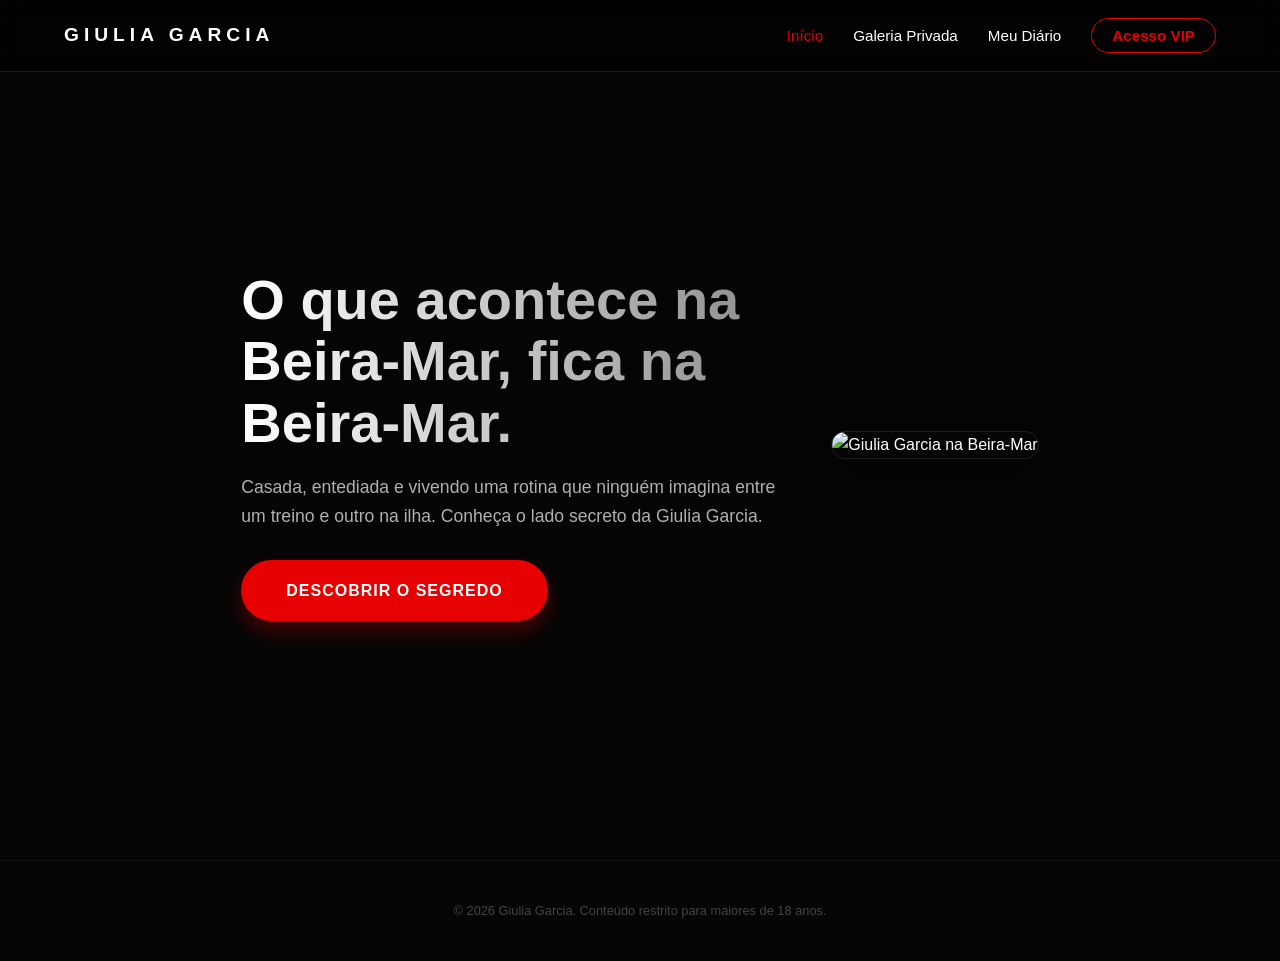
==== index.html @ 5d8d62e8 "design: final high-end vip page with navigation" ====
<!doctype html>
<html lang="pt-BR">
  <head>
    <meta charset="UTF-8" />
    <meta name="viewport" content="width=device-width, initial-scale=1.0" />
    <title>Giulia Garcia - O Segredo da Beira-Mar</title>
    <link rel="stylesheet" href="style.css" />
  </head>
  <body>
    <header>
      <div class="logo">Giulia Garcia</div>
      <nav class="navbar">
        <ul>
          <li><a href="index.html" class="active">Início</a></li>
          <li><a href="galeria.html">Galeria Privada</a></li>
          <li><a href="diario.html">Meu Diário</a></li>
          <li><a href="vip.html" class="vip-link">Acesso VIP</a></li>
        </ul>
      </nav>
    </header>

    <section class="hero">
      <div class="hero-content">
        <h1>O que acontece na Beira-Mar, fica na Beira-Mar.</h1>
        <p>
          Casada, entediada e vivendo uma rotina que ninguém imagina entre um
          treino e outro na ilha. Conheça o lado secreto da Giulia Garcia.
        </p>
        <a href="vip.html" class="cta-button">Descobrir o Segredo</a>
      </div>
      <div class="hero-image">
        <img
          src="https://cdn3.mage.space/temp/30d/creations/Q6MmyA06HxWpTsEqrOz7yv4e9qk2/image/6a7c17280c283adba0ce4e674d2f832f.jpg"
          alt="Giulia Garcia na Beira-Mar"
        />
      </div>
    </section>

    <footer>
      &copy; 2026 Giulia Garcia. Conteúdo restrito para maiores de 18 anos.
    </footer>
  </body>
</html>
---- style.css ----
/* --- 1. Reset e Base --- */
* {
  margin: 0;
  padding: 0;
  box-sizing: border-box;
}

body {
  font-family: "Helvetica Neue", Helvetica, Arial, sans-serif;
  background-color: #050505;
  color: #ffffff;
  line-height: 1.6;
  overflow-x: hidden;
}

/* --- 2. Cabeçalho e Navegação (Navbar) --- */
header {
  position: fixed;
  top: 0;
  width: 100%;
  padding: 20px 5%;
  background: rgba(0, 0, 0, 0.6);
  backdrop-filter: blur(12px);
  -webkit-backdrop-filter: blur(12px);
  border-bottom: 1px solid rgba(255, 255, 255, 0.1);
  z-index: 1000;
  display: flex;
  justify-content: space-between; /* Logo de um lado, menu do outro */
  align-items: center;
}

.logo {
  font-weight: 900;
  letter-spacing: 5px;
  font-size: 1.2rem;
  color: #fff;
  text-transform: uppercase;
}

.navbar ul {
  list-style: none;
  display: flex;
  gap: 30px;
  align-items: center;
}

.navbar a {
  color: #fff;
  text-decoration: none;
  font-size: 0.95rem;
  font-weight: 500;
  transition: color 0.3s ease;
}

.navbar a:hover,
.navbar a.active {
  color: #e60000;
}

.navbar .vip-link {
  border: 1px solid #e60000;
  padding: 8px 20px;
  border-radius: 20px;
  color: #e60000;
  font-weight: bold;
  transition: all 0.3s ease;
}

.navbar .vip-link:hover {
  background-color: #e60000;
  color: #fff;
  box-shadow: 0 5px 15px rgba(230, 0, 0, 0.4);
}

/* --- 3. Seção Principal (index.html) --- */
.hero {
  display: flex;
  flex-wrap: wrap;
  align-items: center;
  justify-content: center;
  padding: 140px 5% 60px;
  min-height: 90vh;
  gap: 40px;
}

.hero-content {
  max-width: 550px;
  text-align: left;
}

h1 {
  font-size: 3.5rem;
  font-weight: 800;
  line-height: 1.1;
  margin-bottom: 20px;
  background: linear-gradient(to right, #fff, #888);
  -webkit-background-clip: text;
  -webkit-text-fill-color: transparent;
}

p {
  font-size: 1.1rem;
  color: #b0b0b0;
  margin-bottom: 30px;
}

.cta-button {
  display: inline-block;
  padding: 18px 45px;
  background-color: #e60000;
  color: #fff;
  text-decoration: none;
  font-weight: bold;
  text-transform: uppercase;
  letter-spacing: 1px;
  border-radius: 50px;
  transition: all 0.3s ease;
  box-shadow: 0 10px 20px rgba(230, 0, 0, 0.3);
  animation: pulse 2s infinite ease-in-out;
}

.cta-button:hover {
  background-color: #ff0000;
  transform: translateY(-3px);
  box-shadow: 0 15px 25px rgba(230, 0, 0, 0.5);
}

@keyframes pulse {
  0% {
    transform: scale(1);
    box-shadow: 0 0 0 0 rgba(230, 0, 0, 0.7);
  }
  70% {
    transform: scale(1.05);
    box-shadow: 0 0 0 15px rgba(230, 0, 0, 0);
  }
  100% {
    transform: scale(1);
    box-shadow: 0 0 0 0 rgba(230, 0, 0, 0);
  }
}

.hero-image img {
  width: 100%;
  max-width: 380px;
  border-radius: 20px;
  border: 1px solid rgba(255, 255, 255, 0.1);
  box-shadow: 0 20px 40px rgba(0, 0, 0, 0.5);
  transition: transform 0.5s ease;
}

.hero-image img:hover {
  transform: scale(1.02);
}

/* --- 4. Galeria Privada (galeria.html) --- */
.gallery-section {
  padding: 140px 5% 60px;
  text-align: center;
}

.gallery-header h2 {
  font-size: 2.5rem;
  margin-bottom: 10px;
}

.gallery-header p {
  color: #b0b0b0;
  margin-bottom: 40px;
}

.gallery-grid {
  display: grid;
  grid-template-columns: repeat(auto-fit, minmax(250px, 1fr));
  gap: 20px;
  max-width: 1000px;
  margin: 0 auto;
}

.gallery-item {
  position: relative;
  border-radius: 15px;
  overflow: hidden;
  border: 1px solid rgba(255, 255, 255, 0.1);
  aspect-ratio: 4/5; /* Mantém as fotos com proporção de feed de Instagram */
  background-color: #111;
}

.gallery-item img {
  width: 100%;
  height: 100%;
  object-fit: cover;
  transition: transform 0.5s ease;
}

.gallery-item:hover img {
  transform: scale(1.05);
}

/* Efeito de Bloqueio (Blur + Cadeado) */
.gallery-item.locked img {
  filter: blur(12px) brightness(0.5);
}

.lock-overlay {
  position: absolute;
  top: 50%;
  left: 50%;
  transform: translate(-50%, -50%);
  display: flex;
  flex-direction: column;
  align-items: center;
  justify-content: center;
  z-index: 2;
  pointer-events: none; /* Deixa o clique passar para a imagem, se houver link */
}

.lock-icon {
  font-size: 2.5rem;
  margin-bottom: 10px;
}

.lock-text {
  font-size: 0.9rem;
  font-weight: bold;
  text-transform: uppercase;
  letter-spacing: 1px;
  color: #fff;
  text-shadow: 0 2px 4px rgba(0, 0, 0, 0.8);
  background: rgba(230, 0, 0, 0.9);
  padding: 8px 15px;
  border-radius: 8px;
}

/* --- 5. Footer --- */
footer {
  padding: 40px;
  text-align: center;
  font-size: 0.8rem;
  color: #444;
  border-top: 1px solid #111;
  margin-top: 50px;
}

/* --- 6. Responsividade (Mobile) --- */
@media (max-width: 768px) {
  header {
    flex-direction: column;
    gap: 15px;
    padding: 15px;
  }

  .navbar ul {
    flex-wrap: wrap;
    justify-content: center;
    gap: 15px;
  }

  h1 {
    font-size: 2.5rem;
  }

  .hero {
    text-align: center;
    padding-top: 180px; /* Ajuste para o menu maior no mobile */
  }

  .hero-content {
    text-align: center;
  }
}
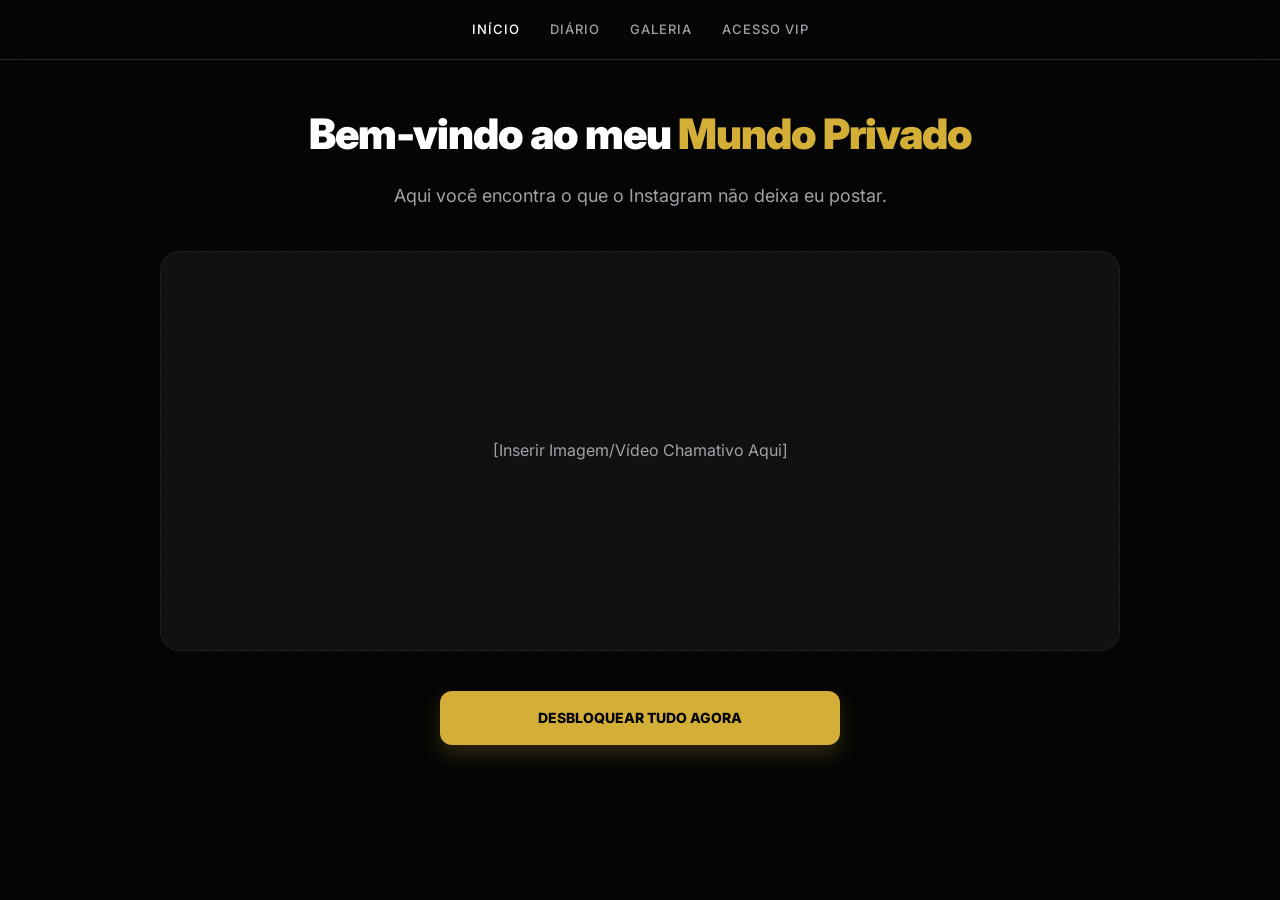
==== commit 1ce7ed95: "feat: aplica arquitetura final com urls limpas" ====
--- a/index.html
+++ b/index.html
@@ -3,41 +3,43 @@
   <head>
     <meta charset="UTF-8" />
     <meta name="viewport" content="width=device-width, initial-scale=1.0" />
-    <title>Giulia Garcia - O Segredo da Beira-Mar</title>
+    <title>Início | Giulia Garcia</title>
     <link rel="stylesheet" href="style.css" />
   </head>
   <body>
-    <header>
-      <div class="logo">Giulia Garcia</div>
-      <nav class="navbar">
-        <ul>
-          <li><a href="index.html" class="active">Início</a></li>
-          <li><a href="galeria.html">Galeria Privada</a></li>
-          <li><a href="diario.html">Meu Diário</a></li>
-          <li><a href="vip.html" class="vip-link">Acesso VIP</a></li>
-        </ul>
-      </nav>
-    </header>
+    <nav class="navbar">
+      <a href="/" class="active">Início</a>
+      <a href="/diario">Diário</a>
+      <a href="/galeria">Galeria</a>
+      <a href="/vip">Acesso VIP</a>
+    </nav>
 
-    <section class="hero">
-      <div class="hero-content">
-        <h1>O que acontece na Beira-Mar, fica na Beira-Mar.</h1>
-        <p>
-          Casada, entediada e vivendo uma rotina que ninguém imagina entre um
-          treino e outro na ilha. Conheça o lado secreto da Giulia Garcia.
+    <div class="container">
+      <h1 class="hero-title">Bem-vindo ao meu <span>Mundo Privado</span></h1>
+      <p class="hero-subtitle">
+        Aqui você encontra o que o Instagram não deixa eu postar.
+      </p>
+
+      <div
+        style="
+          background: var(--card-bg);
+          border: 1px dashed var(--border);
+          height: 400px;
+          border-radius: 20px;
+          display: flex;
+          align-items: center;
+          justify-content: center;
+          margin-bottom: 40px;
+        "
+      >
+        <p style="color: var(--text-dim)">
+          [Inserir Imagem/Vídeo Chamativo Aqui]
         </p>
-        <a href="vip.html" class="cta-button">Descobrir o Segredo</a>
       </div>
-      <div class="hero-image">
-        <img
-          src="https://cdn3.mage.space/temp/30d/creations/Q6MmyA06HxWpTsEqrOz7yv4e9qk2/image/6a7c17280c283adba0ce4e674d2f832f.jpg"
-          alt="Giulia Garcia na Beira-Mar"
-        />
+
+      <div style="max-width: 400px; margin: 0 auto">
+        <a href="/vip" class="btn btn-main">DESBLOQUEAR TUDO AGORA</a>
       </div>
-    </section>
-
-    <footer>
-      &copy; 2026 Giulia Garcia. Conteúdo restrito para maiores de 18 anos.
-    </footer>
+    </div>
   </body>
 </html>
--- a/style.css
+++ b/style.css
@@ -1,271 +1,106 @@
-/* --- 1. Reset e Base --- */
+@import url("https://fonts.googleapis.com/css2?family=Inter:wght@400;500;700;900&display=swap");
+
+:root {
+  --bg: #050505;
+  --card-bg: #111111;
+  --accent: #d4af37; /* Dourado Premium */
+  --text-main: #ffffff;
+  --text-dim: #a1a1aa;
+  --border: #27272a;
+  --success: #22c55e;
+}
+
 * {
   margin: 0;
   padding: 0;
   box-sizing: border-box;
+  font-family: "Inter", sans-serif;
 }
 
 body {
-  font-family: "Helvetica Neue", Helvetica, Arial, sans-serif;
-  background-color: #050505;
-  color: #ffffff;
+  background-color: var(--bg);
+  color: var(--text-main);
   line-height: 1.6;
   overflow-x: hidden;
+  padding-top: 100px; /* Espaço para a navbar */
+  -webkit-font-smoothing: antialiased;
 }
 
-/* --- 2. Cabeçalho e Navegação (Navbar) --- */
-header {
+/* NAVEGAÇÃO GLOBAL (URLs Limpas) */
+.navbar {
   position: fixed;
   top: 0;
+  left: 0;
   width: 100%;
-  padding: 20px 5%;
-  background: rgba(0, 0, 0, 0.6);
+  height: 60px;
+  background: rgba(5, 5, 5, 0.8);
   backdrop-filter: blur(12px);
-  -webkit-backdrop-filter: blur(12px);
-  border-bottom: 1px solid rgba(255, 255, 255, 0.1);
+  border-bottom: 1px solid var(--border);
   z-index: 1000;
   display: flex;
-  justify-content: space-between; /* Logo de um lado, menu do outro */
+  justify-content: center;
   align-items: center;
-}
-
-.logo {
-  font-weight: 900;
-  letter-spacing: 5px;
-  font-size: 1.2rem;
-  color: #fff;
-  text-transform: uppercase;
-}
-
-.navbar ul {
-  list-style: none;
-  display: flex;
   gap: 30px;
-  align-items: center;
 }
 
 .navbar a {
-  color: #fff;
+  color: var(--text-dim);
   text-decoration: none;
-  font-size: 0.95rem;
+  font-size: 13px;
   font-weight: 500;
-  transition: color 0.3s ease;
+  text-transform: uppercase;
+  letter-spacing: 1px;
+  transition: 0.3s;
 }
 
 .navbar a:hover,
 .navbar a.active {
-  color: #e60000;
+  color: var(--text-main);
 }
 
-.navbar .vip-link {
-  border: 1px solid #e60000;
-  padding: 8px 20px;
-  border-radius: 20px;
-  color: #e60000;
-  font-weight: bold;
-  transition: all 0.3s ease;
-}
-
-.navbar .vip-link:hover {
-  background-color: #e60000;
-  color: #fff;
-  box-shadow: 0 5px 15px rgba(230, 0, 0, 0.4);
-}
-
-/* --- 3. Seção Principal (index.html) --- */
-.hero {
-  display: flex;
-  flex-wrap: wrap;
-  align-items: center;
-  justify-content: center;
-  padding: 140px 5% 60px;
-  min-height: 90vh;
-  gap: 40px;
-}
-
-.hero-content {
-  max-width: 550px;
-  text-align: left;
-}
-
-h1 {
-  font-size: 3.5rem;
-  font-weight: 800;
-  line-height: 1.1;
-  margin-bottom: 20px;
-  background: linear-gradient(to right, #fff, #888);
-  -webkit-background-clip: text;
-  -webkit-text-fill-color: transparent;
-}
-
-p {
-  font-size: 1.1rem;
-  color: #b0b0b0;
-  margin-bottom: 30px;
-}
-
-.cta-button {
-  display: inline-block;
-  padding: 18px 45px;
-  background-color: #e60000;
-  color: #fff;
-  text-decoration: none;
-  font-weight: bold;
-  text-transform: uppercase;
-  letter-spacing: 1px;
-  border-radius: 50px;
-  transition: all 0.3s ease;
-  box-shadow: 0 10px 20px rgba(230, 0, 0, 0.3);
-  animation: pulse 2s infinite ease-in-out;
-}
-
-.cta-button:hover {
-  background-color: #ff0000;
-  transform: translateY(-3px);
-  box-shadow: 0 15px 25px rgba(230, 0, 0, 0.5);
-}
-
-@keyframes pulse {
-  0% {
-    transform: scale(1);
-    box-shadow: 0 0 0 0 rgba(230, 0, 0, 0.7);
-  }
-  70% {
-    transform: scale(1.05);
-    box-shadow: 0 0 0 15px rgba(230, 0, 0, 0);
-  }
-  100% {
-    transform: scale(1);
-    box-shadow: 0 0 0 0 rgba(230, 0, 0, 0);
-  }
-}
-
-.hero-image img {
-  width: 100%;
-  max-width: 380px;
-  border-radius: 20px;
-  border: 1px solid rgba(255, 255, 255, 0.1);
-  box-shadow: 0 20px 40px rgba(0, 0, 0, 0.5);
-  transition: transform 0.5s ease;
-}
-
-.hero-image img:hover {
-  transform: scale(1.02);
-}
-
-/* --- 4. Galeria Privada (galeria.html) --- */
-.gallery-section {
-  padding: 140px 5% 60px;
+/* CONTAINERS E BOTÕES GLOBAIS */
+.container {
+  max-width: 1000px;
+  margin: 0 auto;
+  padding: 0 20px;
   text-align: center;
 }
 
-.gallery-header h2 {
-  font-size: 2.5rem;
-  margin-bottom: 10px;
+.btn {
+  display: inline-block;
+  padding: 16px 32px;
+  border-radius: 12px;
+  text-decoration: none;
+  font-weight: 800;
+  text-align: center;
+  transition: 0.3s;
+  text-transform: uppercase;
+  font-size: 14px;
+  cursor: pointer;
 }
 
-.gallery-header p {
-  color: #b0b0b0;
+.btn-main {
+  background: var(--accent);
+  color: black;
+  box-shadow: 0 10px 20px rgba(212, 175, 55, 0.2);
+  width: 100%;
+}
+.btn-main:hover {
+  transform: scale(1.02);
+  filter: brightness(1.1);
+}
+
+.hero-title {
+  font-size: 42px;
+  font-weight: 900;
+  letter-spacing: -1px;
+  margin-bottom: 15px;
+}
+.hero-title span {
+  color: var(--accent);
+}
+.hero-subtitle {
+  color: var(--text-dim);
+  font-size: 18px;
   margin-bottom: 40px;
 }
-
-.gallery-grid {
-  display: grid;
-  grid-template-columns: repeat(auto-fit, minmax(250px, 1fr));
-  gap: 20px;
-  max-width: 1000px;
-  margin: 0 auto;
-}
-
-.gallery-item {
-  position: relative;
-  border-radius: 15px;
-  overflow: hidden;
-  border: 1px solid rgba(255, 255, 255, 0.1);
-  aspect-ratio: 4/5; /* Mantém as fotos com proporção de feed de Instagram */
-  background-color: #111;
-}
-
-.gallery-item img {
-  width: 100%;
-  height: 100%;
-  object-fit: cover;
-  transition: transform 0.5s ease;
-}
-
-.gallery-item:hover img {
-  transform: scale(1.05);
-}
-
-/* Efeito de Bloqueio (Blur + Cadeado) */
-.gallery-item.locked img {
-  filter: blur(12px) brightness(0.5);
-}
-
-.lock-overlay {
-  position: absolute;
-  top: 50%;
-  left: 50%;
-  transform: translate(-50%, -50%);
-  display: flex;
-  flex-direction: column;
-  align-items: center;
-  justify-content: center;
-  z-index: 2;
-  pointer-events: none; /* Deixa o clique passar para a imagem, se houver link */
-}
-
-.lock-icon {
-  font-size: 2.5rem;
-  margin-bottom: 10px;
-}
-
-.lock-text {
-  font-size: 0.9rem;
-  font-weight: bold;
-  text-transform: uppercase;
-  letter-spacing: 1px;
-  color: #fff;
-  text-shadow: 0 2px 4px rgba(0, 0, 0, 0.8);
-  background: rgba(230, 0, 0, 0.9);
-  padding: 8px 15px;
-  border-radius: 8px;
-}
-
-/* --- 5. Footer --- */
-footer {
-  padding: 40px;
-  text-align: center;
-  font-size: 0.8rem;
-  color: #444;
-  border-top: 1px solid #111;
-  margin-top: 50px;
-}
-
-/* --- 6. Responsividade (Mobile) --- */
-@media (max-width: 768px) {
-  header {
-    flex-direction: column;
-    gap: 15px;
-    padding: 15px;
-  }
-
-  .navbar ul {
-    flex-wrap: wrap;
-    justify-content: center;
-    gap: 15px;
-  }
-
-  h1 {
-    font-size: 2.5rem;
-  }
-
-  .hero {
-    text-align: center;
-    padding-top: 180px; /* Ajuste para o menu maior no mobile */
-  }
-
-  .hero-content {
-    text-align: center;
-  }
-}
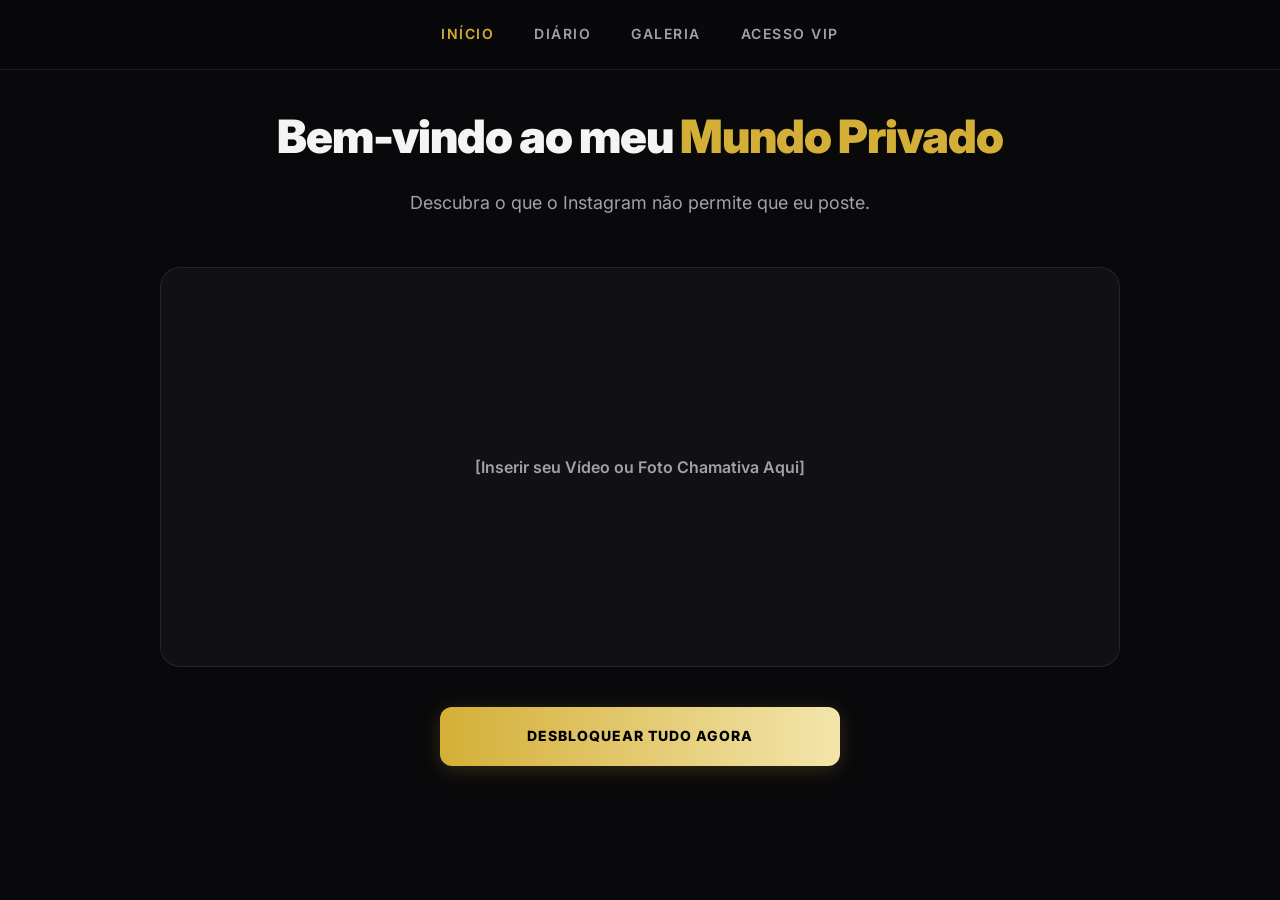
==== commit 3e3d27e3: "fix: restaura ecossistema completo com design premium" ====
--- a/index.html
+++ b/index.html
@@ -1,45 +1,30 @@
-<!doctype html>
+<!DOCTYPE html>
 <html lang="pt-BR">
-  <head>
-    <meta charset="UTF-8" />
-    <meta name="viewport" content="width=device-width, initial-scale=1.0" />
+<head>
+    <meta charset="UTF-8">
+    <meta name="viewport" content="width=device-width, initial-scale=1.0">
     <title>Início | Giulia Garcia</title>
-    <link rel="stylesheet" href="style.css" />
-  </head>
-  <body>
+    <link rel="stylesheet" href="style.css">
+</head>
+<body>
     <nav class="navbar">
-      <a href="/" class="active">Início</a>
-      <a href="/diario">Diário</a>
-      <a href="/galeria">Galeria</a>
-      <a href="/vip">Acesso VIP</a>
+        <a href="/" class="active">Início</a>
+        <a href="/diario">Diário</a>
+        <a href="/galeria">Galeria</a>
+        <a href="/vip">Acesso VIP</a>
     </nav>
 
     <div class="container">
-      <h1 class="hero-title">Bem-vindo ao meu <span>Mundo Privado</span></h1>
-      <p class="hero-subtitle">
-        Aqui você encontra o que o Instagram não deixa eu postar.
-      </p>
+        <h1 class="hero-title">Bem-vindo ao meu <span>Mundo Privado</span></h1>
+        <p class="hero-subtitle">Descubra o que o Instagram não permite que eu poste.</p>
 
-      <div
-        style="
-          background: var(--card-bg);
-          border: 1px dashed var(--border);
-          height: 400px;
-          border-radius: 20px;
-          display: flex;
-          align-items: center;
-          justify-content: center;
-          margin-bottom: 40px;
-        "
-      >
-        <p style="color: var(--text-dim)">
-          [Inserir Imagem/Vídeo Chamativo Aqui]
-        </p>
-      </div>
+        <div style="background: var(--card-bg); border: 1px solid var(--border); height: 400px; border-radius: 20px; display: flex; align-items: center; justify-content: center; margin-bottom: 40px; backdrop-filter: blur(10px);">
+            <p style="color: var(--text-dim); font-weight: 600;">[Inserir seu Vídeo ou Foto Chamativa Aqui]</p>
+        </div>
 
-      <div style="max-width: 400px; margin: 0 auto">
-        <a href="/vip" class="btn btn-main">DESBLOQUEAR TUDO AGORA</a>
-      </div>
+        <div style="max-width: 400px; margin: 0 auto;">
+            <a href="/vip" class="btn btn-main" style="width: 100%;">DESBLOQUEAR TUDO AGORA</a>
+        </div>
     </div>
-  </body>
-</html>
+</body>
+</html>
--- a/style.css
+++ b/style.css
@@ -1,106 +1,53 @@
-@import url("https://fonts.googleapis.com/css2?family=Inter:wght@400;500;700;900&display=swap");
+@import url('https://fonts.googleapis.com/css2?family=Inter:wght@400;500;700;900&display=swap');
 
 :root {
-  --bg: #050505;
-  --card-bg: #111111;
-  --accent: #d4af37; /* Dourado Premium */
-  --text-main: #ffffff;
-  --text-dim: #a1a1aa;
-  --border: #27272a;
-  --success: #22c55e;
+    --bg: #09090b;
+    --card-bg: rgba(24, 24, 27, 0.6);
+    --accent: #d4af37; /* Dourado */
+    --accent-hover: #ebd57d;
+    --text-main: #f4f4f5;
+    --text-dim: #a1a1aa;
+    --border: rgba(63, 63, 70, 0.4);
+    --success: #10b981;
 }
 
-* {
-  margin: 0;
-  padding: 0;
-  box-sizing: border-box;
-  font-family: "Inter", sans-serif;
+* { margin: 0; padding: 0; box-sizing: border-box; font-family: 'Inter', sans-serif; }
+
+body { 
+    background-color: var(--bg); color: var(--text-main); 
+    line-height: 1.6; padding-top: 100px; padding-bottom: 60px;
+    -webkit-font-smoothing: antialiased;
 }
 
-body {
-  background-color: var(--bg);
-  color: var(--text-main);
-  line-height: 1.6;
-  overflow-x: hidden;
-  padding-top: 100px; /* Espaço para a navbar */
-  -webkit-font-smoothing: antialiased;
+/* NAVBAR PREMIUM COM BLUR */
+.navbar {
+    position: fixed; top: 0; left: 0; width: 100%; height: 70px;
+    background: rgba(9, 9, 11, 0.7); backdrop-filter: blur(15px);
+    border-bottom: 1px solid var(--border); z-index: 1000;
+    display: flex; justify-content: center; align-items: center; gap: 40px;
 }
-
-/* NAVEGAÇÃO GLOBAL (URLs Limpas) */
-.navbar {
-  position: fixed;
-  top: 0;
-  left: 0;
-  width: 100%;
-  height: 60px;
-  background: rgba(5, 5, 5, 0.8);
-  backdrop-filter: blur(12px);
-  border-bottom: 1px solid var(--border);
-  z-index: 1000;
-  display: flex;
-  justify-content: center;
-  align-items: center;
-  gap: 30px;
+.navbar a {
+    color: var(--text-dim); text-decoration: none; font-size: 14px;
+    font-weight: 600; text-transform: uppercase; letter-spacing: 1.5px; transition: 0.3s;
 }
-
-.navbar a {
-  color: var(--text-dim);
-  text-decoration: none;
-  font-size: 13px;
-  font-weight: 500;
-  text-transform: uppercase;
-  letter-spacing: 1px;
-  transition: 0.3s;
-}
-
-.navbar a:hover,
-.navbar a.active {
-  color: var(--text-main);
-}
+.navbar a:hover, .navbar a.active { color: var(--accent); }
 
 /* CONTAINERS E BOTÕES GLOBAIS */
-.container {
-  max-width: 1000px;
-  margin: 0 auto;
-  padding: 0 20px;
-  text-align: center;
-}
+.container { max-width: 1000px; margin: 0 auto; padding: 0 20px; text-align: center; }
 
 .btn {
-  display: inline-block;
-  padding: 16px 32px;
-  border-radius: 12px;
-  text-decoration: none;
-  font-weight: 800;
-  text-align: center;
-  transition: 0.3s;
-  text-transform: uppercase;
-  font-size: 14px;
-  cursor: pointer;
+    display: inline-block; padding: 18px 32px; border-radius: 12px;
+    text-decoration: none; font-weight: 800; text-align: center;
+    transition: all 0.3s ease; text-transform: uppercase; font-size: 14px; letter-spacing: 1px;
 }
+.btn-main { 
+    background: linear-gradient(90deg, #d4af37, #f3e5ab, #d4af37); background-size: 200% auto;
+    color: #000; box-shadow: 0 4px 20px rgba(212, 175, 55, 0.2); animation: shine 3s linear infinite;
+}
+.btn-main:hover { transform: translateY(-2px); box-shadow: 0 6px 25px rgba(212, 175, 55, 0.4); }
+@keyframes shine { to { background-position: 200% center; } }
 
-.btn-main {
-  background: var(--accent);
-  color: black;
-  box-shadow: 0 10px 20px rgba(212, 175, 55, 0.2);
-  width: 100%;
-}
-.btn-main:hover {
-  transform: scale(1.02);
-  filter: brightness(1.1);
-}
-
-.hero-title {
-  font-size: 42px;
-  font-weight: 900;
-  letter-spacing: -1px;
-  margin-bottom: 15px;
-}
-.hero-title span {
-  color: var(--accent);
-}
-.hero-subtitle {
-  color: var(--text-dim);
-  font-size: 18px;
-  margin-bottom: 40px;
-}
+/* TEXTOS BASE */
+.hero-title { font-size: 46px; font-weight: 900; letter-spacing: -1px; margin-bottom: 15px; }
+.hero-title span { color: var(--accent); }
+.hero-subtitle { color: var(--text-dim); font-size: 18px; margin-bottom: 50px; }
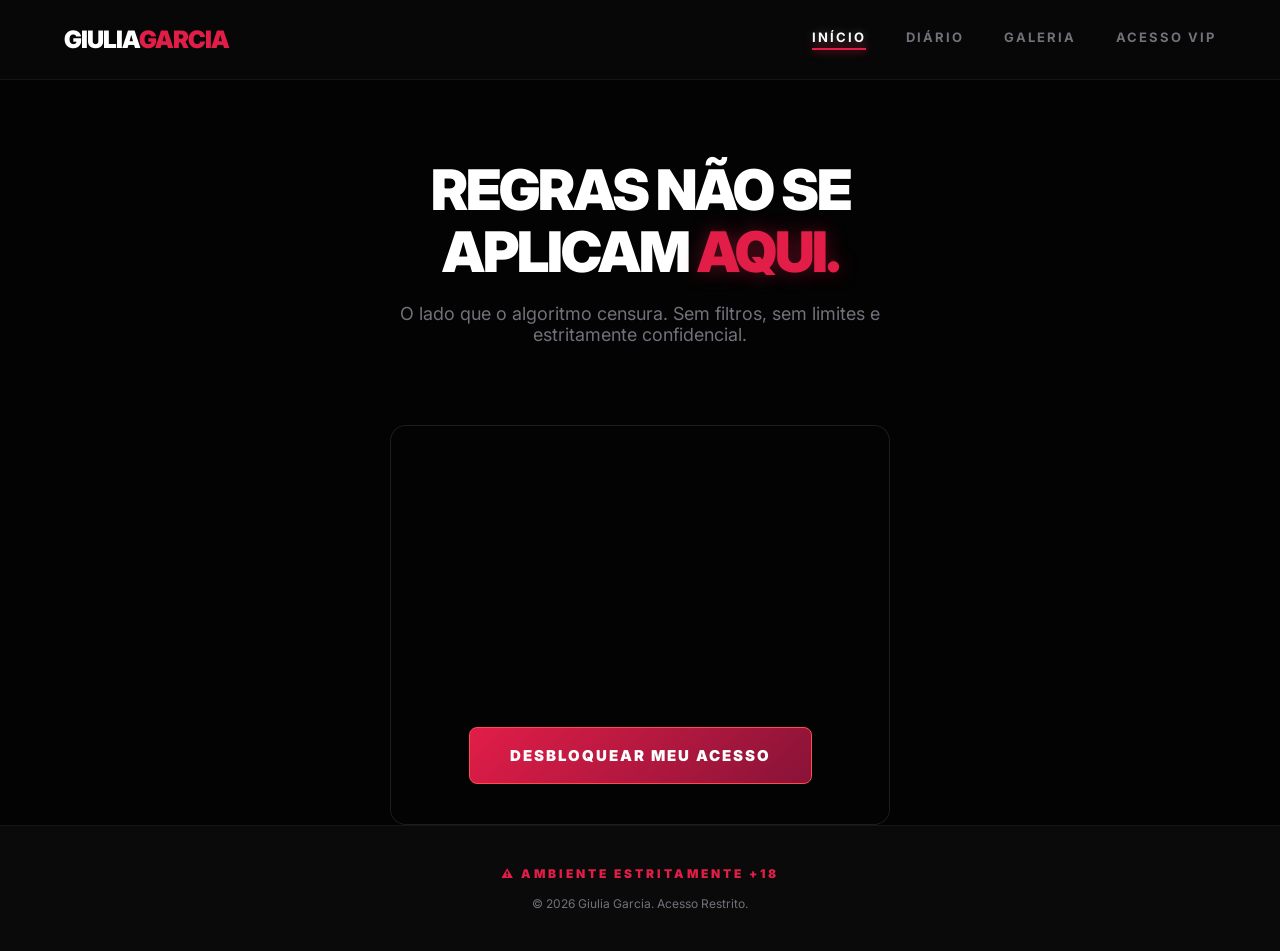
==== commit 9b1db75d: "fix: aplica identidade visual dark red e foto de capa" ====
--- a/index.html
+++ b/index.html
@@ -1,30 +1,93 @@
-<!DOCTYPE html>
+<!doctype html>
 <html lang="pt-BR">
-<head>
-    <meta charset="UTF-8">
-    <meta name="viewport" content="width=device-width, initial-scale=1.0">
-    <title>Início | Giulia Garcia</title>
-    <link rel="stylesheet" href="style.css">
-</head>
-<body>
-    <nav class="navbar">
+  <head>
+    <meta charset="UTF-8" />
+    <meta name="viewport" content="width=device-width, initial-scale=1.0" />
+    <title>Giulia Garcia | Portal Privado</title>
+    <link rel="stylesheet" href="style.css" />
+    <style>
+      .hero {
+        text-align: center;
+        padding: 80px 0 40px 0;
+      }
+      .hero h1 {
+        font-size: 56px;
+        font-weight: 900;
+        text-transform: uppercase;
+        letter-spacing: -2px;
+        margin-bottom: 20px;
+        line-height: 1.1;
+      }
+      .hero h1 span {
+        color: var(--primary-red);
+        text-shadow: 0 0 20px rgba(225, 29, 72, 0.4);
+      }
+      .hero p {
+        font-size: 18px;
+        color: var(--text-muted);
+        max-width: 500px;
+        margin: 0 auto 40px auto;
+      }
+
+      .teaser-box {
+        position: relative;
+        max-width: 800px;
+        height: 400px;
+        margin: 0 auto;
+        border-radius: 16px;
+        overflow: hidden;
+        border: 1px solid rgba(255, 255, 255, 0.1);
+        background: url("placeholder-sua-imagem.jpg") center/cover; /* Troque pela foto real */
+      }
+      .teaser-overlay {
+        position: absolute;
+        top: 0;
+        left: 0;
+        width: 100%;
+        height: 100%;
+        background: linear-gradient(
+          0deg,
+          var(--bg-dark) 0%,
+          rgba(3, 3, 3, 0.3) 100%
+        );
+        display: flex;
+        flex-direction: column;
+        justify-content: flex-end;
+        align-items: center;
+        padding-bottom: 40px;
+      }
+    </style>
+  </head>
+  <body>
+    <header class="header-nav">
+      <a href="/" class="logo">Giulia<span>Garcia</span></a>
+      <div class="nav-links">
         <a href="/" class="active">Início</a>
         <a href="/diario">Diário</a>
         <a href="/galeria">Galeria</a>
         <a href="/vip">Acesso VIP</a>
-    </nav>
+      </div>
+    </header>
 
-    <div class="container">
-        <h1 class="hero-title">Bem-vindo ao meu <span>Mundo Privado</span></h1>
-        <p class="hero-subtitle">Descubra o que o Instagram não permite que eu poste.</p>
+    <main class="container">
+      <section class="hero">
+        <h1>Regras não se<br />aplicam <span>aqui.</span></h1>
+        <p>
+          O lado que o algoritmo censura. Sem filtros, sem limites e
+          estritamente confidencial.
+        </p>
+      </section>
 
-        <div style="background: var(--card-bg); border: 1px solid var(--border); height: 400px; border-radius: 20px; display: flex; align-items: center; justify-content: center; margin-bottom: 40px; backdrop-filter: blur(10px);">
-            <p style="color: var(--text-dim); font-weight: 600;">[Inserir seu Vídeo ou Foto Chamativa Aqui]</p>
+      <section class="teaser-box">
+        <div class="teaser-overlay">
+          <a href="/vip" class="btn-premium">Desbloquear Meu Acesso</a>
         </div>
+      </section>
+    </main>
 
-        <div style="max-width: 400px; margin: 0 auto;">
-            <a href="/vip" class="btn btn-main" style="width: 100%;">DESBLOQUEAR TUDO AGORA</a>
-        </div>
-    </div>
-</body>
-</html>+    <footer class="footer">
+      <div class="footer-warning">⚠️ Ambiente Estritamente +18</div>
+      <p>&copy; 2026 Giulia Garcia. Acesso Restrito.</p>
+    </footer>
+  </body>
+</html>
--- a/style.css
+++ b/style.css
@@ -1,53 +1,181 @@
-@import url('https://fonts.googleapis.com/css2?family=Inter:wght@400;500;700;900&display=swap');
+@import url("https://fonts.googleapis.com/css2?family=Inter:wght@300;400;700;900&display=swap");
 
 :root {
-    --bg: #09090b;
-    --card-bg: rgba(24, 24, 27, 0.6);
-    --accent: #d4af37; /* Dourado */
-    --accent-hover: #ebd57d;
-    --text-main: #f4f4f5;
-    --text-dim: #a1a1aa;
-    --border: rgba(63, 63, 70, 0.4);
-    --success: #10b981;
+  --bg-dark: #030303;
+  --surface-dark: #0a0a0a;
+  --surface-glass: rgba(10, 10, 10, 0.7);
+  --primary-red: #e11d48;
+  --dark-red: #881337;
+  --text-main: #ffffff;
+  --text-muted: #71717a;
+  --border-glow: rgba(225, 29, 72, 0.3);
 }
 
-* { margin: 0; padding: 0; box-sizing: border-box; font-family: 'Inter', sans-serif; }
-
-body { 
-    background-color: var(--bg); color: var(--text-main); 
-    line-height: 1.6; padding-top: 100px; padding-bottom: 60px;
-    -webkit-font-smoothing: antialiased;
+* {
+  margin: 0;
+  padding: 0;
+  box-sizing: border-box;
+  font-family: "Inter", sans-serif;
 }
 
-/* NAVBAR PREMIUM COM BLUR */
-.navbar {
-    position: fixed; top: 0; left: 0; width: 100%; height: 70px;
-    background: rgba(9, 9, 11, 0.7); backdrop-filter: blur(15px);
-    border-bottom: 1px solid var(--border); z-index: 1000;
-    display: flex; justify-content: center; align-items: center; gap: 40px;
+body {
+  background-color: var(--bg-dark);
+  color: var(--text-main);
+  display: flex;
+  flex-direction: column;
+  min-height: 100vh;
+  -webkit-font-smoothing: antialiased;
+  padding-top: 80px;
 }
-.navbar a {
-    color: var(--text-dim); text-decoration: none; font-size: 14px;
-    font-weight: 600; text-transform: uppercase; letter-spacing: 1.5px; transition: 0.3s;
+
+/* CABEÇALHO FIXO COM BLUR (MISTÉRIO) */
+.header-nav {
+  position: fixed;
+  top: 0;
+  left: 0;
+  width: 100%;
+  height: 80px;
+  background: var(--surface-glass);
+  backdrop-filter: blur(16px);
+  border-bottom: 1px solid rgba(255, 255, 255, 0.05);
+  z-index: 1000;
+  display: flex;
+  justify-content: space-between;
+  align-items: center;
+  padding: 0 5%;
 }
-.navbar a:hover, .navbar a.active { color: var(--accent); }
 
-/* CONTAINERS E BOTÕES GLOBAIS */
-.container { max-width: 1000px; margin: 0 auto; padding: 0 20px; text-align: center; }
+.logo {
+  font-size: 24px;
+  font-weight: 900;
+  color: var(--text-main);
+  text-decoration: none;
+  letter-spacing: -1px;
+  text-transform: uppercase;
+}
+.logo span {
+  color: var(--primary-red);
+}
 
-.btn {
-    display: inline-block; padding: 18px 32px; border-radius: 12px;
-    text-decoration: none; font-weight: 800; text-align: center;
-    transition: all 0.3s ease; text-transform: uppercase; font-size: 14px; letter-spacing: 1px;
+.nav-links {
+  display: flex;
+  gap: 40px;
 }
-.btn-main { 
-    background: linear-gradient(90deg, #d4af37, #f3e5ab, #d4af37); background-size: 200% auto;
-    color: #000; box-shadow: 0 4px 20px rgba(212, 175, 55, 0.2); animation: shine 3s linear infinite;
+.nav-links a {
+  color: var(--text-muted);
+  text-decoration: none;
+  font-size: 13px;
+  font-weight: 700;
+  text-transform: uppercase;
+  letter-spacing: 2px;
+  transition: all 0.3s ease;
+  position: relative;
+  padding-bottom: 5px;
 }
-.btn-main:hover { transform: translateY(-2px); box-shadow: 0 6px 25px rgba(212, 175, 55, 0.4); }
-@keyframes shine { to { background-position: 200% center; } }
+.nav-links a:hover,
+.nav-links a.active {
+  color: var(--text-main);
+  text-shadow: 0 0 10px rgba(255, 255, 255, 0.3);
+}
+.nav-links a::after {
+  content: "";
+  position: absolute;
+  bottom: 0;
+  left: 50%;
+  width: 0%;
+  height: 2px;
+  background-color: var(--primary-red);
+  transition: all 0.3s ease;
+  transform: translateX(-50%);
+  box-shadow: 0 0 10px var(--primary-red);
+}
+.nav-links a:hover::after,
+.nav-links a.active::after {
+  width: 100%;
+}
 
-/* TEXTOS BASE */
-.hero-title { font-size: 46px; font-weight: 900; letter-spacing: -1px; margin-bottom: 15px; }
-.hero-title span { color: var(--accent); }
-.hero-subtitle { color: var(--text-dim); font-size: 18px; margin-bottom: 50px; }+main {
+  flex: 1;
+  padding-bottom: 60px;
+}
+.container {
+  max-width: 1000px;
+  margin: 0 auto;
+  padding: 0 20px;
+}
+
+/* ANIMAÇÃO DE PULSAÇÃO (DESEJO) */
+@keyframes heartbeat {
+  0% {
+    transform: scale(1);
+    box-shadow: 0 0 0 0 rgba(225, 29, 72, 0.7);
+  }
+  50% {
+    transform: scale(1.02);
+    box-shadow: 0 0 20px 0 rgba(225, 29, 72, 0.4);
+  }
+  100% {
+    transform: scale(1);
+    box-shadow: 0 0 0 0 rgba(225, 29, 72, 0);
+  }
+}
+
+.btn-premium {
+  display: inline-block;
+  padding: 18px 40px;
+  border-radius: 8px;
+  font-size: 15px;
+  font-weight: 900;
+  text-transform: uppercase;
+  letter-spacing: 2px;
+  color: #fff;
+  text-decoration: none;
+  text-align: center;
+  cursor: pointer;
+  background: linear-gradient(135deg, var(--primary-red), var(--dark-red));
+  border: 1px solid #ff4c4c;
+  animation: heartbeat 2.5s infinite;
+  transition: 0.3s;
+}
+.btn-premium:hover {
+  filter: brightness(1.2);
+}
+
+.btn-ghost {
+  display: inline-block;
+  padding: 16px 35px;
+  border-radius: 8px;
+  font-size: 14px;
+  font-weight: 700;
+  text-transform: uppercase;
+  letter-spacing: 1px;
+  color: var(--text-main);
+  text-decoration: none;
+  border: 1px solid #3f3f46;
+  background: rgba(255, 255, 255, 0.02);
+  transition: 0.3s;
+}
+.btn-ghost:hover {
+  background: rgba(255, 255, 255, 0.05);
+  border-color: var(--text-muted);
+}
+
+/* RODAPÉ SÓLIDO */
+.footer {
+  background-color: var(--surface-dark);
+  border-top: 1px solid rgba(255, 255, 255, 0.05);
+  padding: 40px 20px;
+  text-align: center;
+}
+.footer-warning {
+  color: var(--primary-red);
+  font-weight: 900;
+  font-size: 12px;
+  text-transform: uppercase;
+  letter-spacing: 3px;
+  margin-bottom: 15px;
+}
+.footer p {
+  color: var(--text-muted);
+  font-size: 12px;
+}
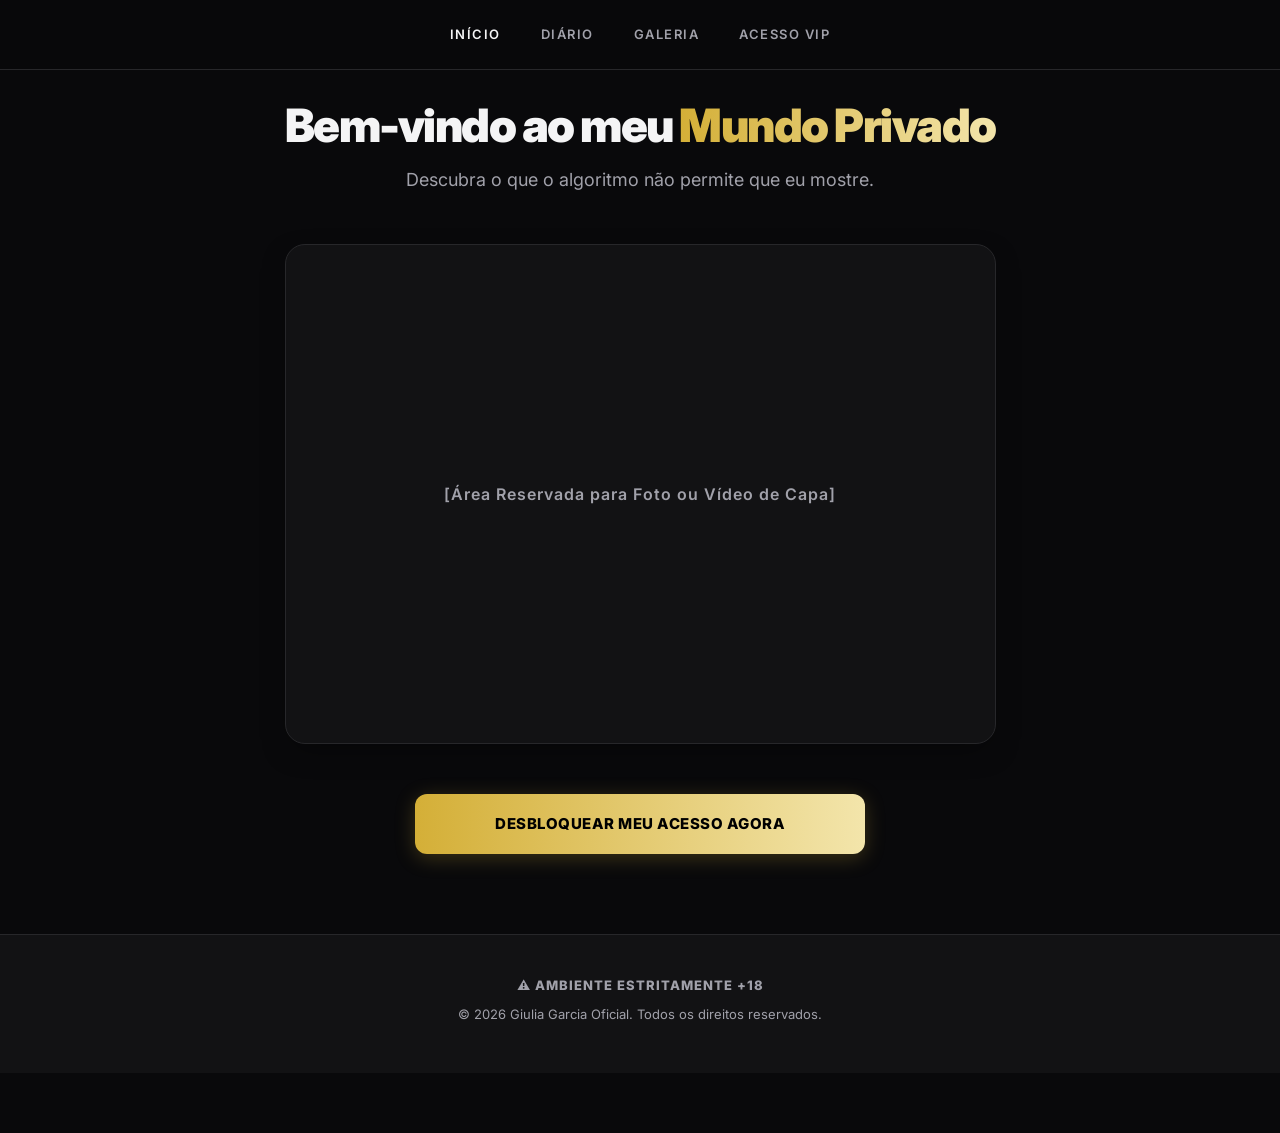
==== commit de0d6816: "fix: adiciona galeria robusta" ====
--- a/index.html
+++ b/index.html
@@ -3,91 +3,63 @@
   <head>
     <meta charset="UTF-8" />
     <meta name="viewport" content="width=device-width, initial-scale=1.0" />
-    <title>Giulia Garcia | Portal Privado</title>
+    <title>Giulia Garcia | Oficial</title>
     <link rel="stylesheet" href="style.css" />
     <style>
-      .hero {
-        text-align: center;
-        padding: 80px 0 40px 0;
-      }
-      .hero h1 {
-        font-size: 56px;
-        font-weight: 900;
-        text-transform: uppercase;
-        letter-spacing: -2px;
-        margin-bottom: 20px;
-        line-height: 1.1;
-      }
-      .hero h1 span {
-        color: var(--primary-red);
-        text-shadow: 0 0 20px rgba(225, 29, 72, 0.4);
-      }
-      .hero p {
-        font-size: 18px;
-        color: var(--text-muted);
-        max-width: 500px;
-        margin: 0 auto 40px auto;
+      /* Estilos específicos apenas para a estrutura desta página */
+      .media-placeholder {
+        background-color: var(--color-surface);
+        border: 1px solid var(--color-border);
+        height: 500px;
+        border-radius: 20px;
+        display: flex;
+        align-items: center;
+        justify-content: center;
+        margin-bottom: 50px;
+        overflow: hidden;
+        box-shadow: var(--shadow-card);
       }
 
-      .teaser-box {
-        position: relative;
-        max-width: 800px;
-        height: 400px;
+      .media-placeholder p {
+        color: var(--color-text-secondary);
+        font-weight: 600;
+        letter-spacing: 1px;
+      }
+
+      .cta-wrapper {
+        max-width: 450px;
         margin: 0 auto;
-        border-radius: 16px;
-        overflow: hidden;
-        border: 1px solid rgba(255, 255, 255, 0.1);
-        background: url("placeholder-sua-imagem.jpg") center/cover; /* Troque pela foto real */
-      }
-      .teaser-overlay {
-        position: absolute;
-        top: 0;
-        left: 0;
-        width: 100%;
-        height: 100%;
-        background: linear-gradient(
-          0deg,
-          var(--bg-dark) 0%,
-          rgba(3, 3, 3, 0.3) 100%
-        );
-        display: flex;
-        flex-direction: column;
-        justify-content: flex-end;
-        align-items: center;
-        padding-bottom: 40px;
       }
     </style>
   </head>
   <body>
-    <header class="header-nav">
-      <a href="/" class="logo">Giulia<span>Garcia</span></a>
-      <div class="nav-links">
-        <a href="/" class="active">Início</a>
-        <a href="/diario">Diário</a>
-        <a href="/galeria">Galeria</a>
-        <a href="/vip">Acesso VIP</a>
-      </div>
-    </header>
+    <nav class="navbar">
+      <a href="/" class="active">Início</a>
+      <a href="/diario">Diário</a>
+      <a href="/galeria">Galeria</a>
+      <a href="/vip">Acesso VIP</a>
+    </nav>
 
     <main class="container">
-      <section class="hero">
-        <h1>Regras não se<br />aplicam <span>aqui.</span></h1>
-        <p>
-          O lado que o algoritmo censura. Sem filtros, sem limites e
-          estritamente confidencial.
+      <header>
+        <h1 class="hero-title">Bem-vindo ao meu <span>Mundo Privado</span></h1>
+        <p class="hero-subtitle">
+          Descubra o que o algoritmo não permite que eu mostre.
         </p>
+      </header>
+
+      <section class="media-placeholder">
+        <p>[Área Reservada para Foto ou Vídeo de Capa]</p>
       </section>
 
-      <section class="teaser-box">
-        <div class="teaser-overlay">
-          <a href="/vip" class="btn-premium">Desbloquear Meu Acesso</a>
-        </div>
+      <section class="cta-wrapper">
+        <a href="/vip" class="btn btn-premium">Desbloquear Meu Acesso Agora</a>
       </section>
     </main>
 
     <footer class="footer">
-      <div class="footer-warning">⚠️ Ambiente Estritamente +18</div>
-      <p>&copy; 2026 Giulia Garcia. Acesso Restrito.</p>
+      <p class="footer-warning">⚠️ Ambiente Estritamente +18</p>
+      <p>&copy; 2026 Giulia Garcia Oficial. Todos os direitos reservados.</p>
     </footer>
   </body>
 </html>
--- a/style.css
+++ b/style.css
@@ -1,16 +1,37 @@
-@import url("https://fonts.googleapis.com/css2?family=Inter:wght@300;400;700;900&display=swap");
+/* ==========================================================================
+   1. IMPORTAÇÕES E VARIÁVEIS GLOBAIS
+   ========================================================================== */
+@import url("https://fonts.googleapis.com/css2?family=Inter:wght@400;500;600;800;900&display=swap");
 
 :root {
-  --bg-dark: #030303;
-  --surface-dark: #0a0a0a;
-  --surface-glass: rgba(10, 10, 10, 0.7);
-  --primary-red: #e11d48;
-  --dark-red: #881337;
-  --text-main: #ffffff;
-  --text-muted: #71717a;
-  --border-glow: rgba(225, 29, 72, 0.3);
-}
-
+  /* Paleta de Cores Premium (Dark & Gold) */
+  --color-background: #09090b;
+  --color-surface: #121214;
+  --color-surface-hover: #18181b;
+
+  --color-gold-light: #f3e5ab;
+  --color-gold-main: #d4af37;
+  --color-gold-dark: #b5952f;
+
+  --color-text-primary: #f4f4f5;
+  --color-text-secondary: #a1a1aa;
+  --color-text-muted: #52525b;
+
+  --color-border: #27272a;
+  --color-border-focus: #3f3f46;
+
+  --color-success: #10b981;
+  --color-danger: #ef4444;
+
+  /* Sombras e Efeitos */
+  --shadow-gold: 0 4px 20px rgba(212, 175, 55, 0.25);
+  --shadow-card: 0 10px 30px -10px rgba(0, 0, 0, 0.5);
+  --glass-blur: blur(12px);
+}
+
+/* ==========================================================================
+   2. RESET E TIPOGRAFIA BASE
+   ========================================================================== */
 * {
   margin: 0;
   padding: 0;
@@ -19,163 +40,176 @@
 }
 
 body {
-  background-color: var(--bg-dark);
-  color: var(--text-main);
+  background-color: var(--color-background);
+  color: var(--color-text-primary);
+  line-height: 1.6;
+  padding-top: 100px; /* Compensa a navbar fixa */
+  padding-bottom: 60px;
+  -webkit-font-smoothing: antialiased;
+  -moz-osx-font-smoothing: grayscale;
   display: flex;
   flex-direction: column;
   min-height: 100vh;
-  -webkit-font-smoothing: antialiased;
-  padding-top: 80px;
-}
-
-/* CABEÇALHO FIXO COM BLUR (MISTÉRIO) */
-.header-nav {
+}
+
+/* ==========================================================================
+   3. NAVEGAÇÃO (GLASSMORPHISM)
+   ========================================================================== */
+.navbar {
   position: fixed;
   top: 0;
   left: 0;
   width: 100%;
-  height: 80px;
-  background: var(--surface-glass);
-  backdrop-filter: blur(16px);
-  border-bottom: 1px solid rgba(255, 255, 255, 0.05);
+  height: 70px;
+  background: rgba(9, 9, 11, 0.85);
+  backdrop-filter: var(--glass-blur);
+  -webkit-backdrop-filter: var(--glass-blur);
+  border-bottom: 1px solid var(--color-border);
   z-index: 1000;
   display: flex;
-  justify-content: space-between;
+  justify-content: center;
   align-items: center;
-  padding: 0 5%;
-}
-
-.logo {
-  font-size: 24px;
-  font-weight: 900;
-  color: var(--text-main);
-  text-decoration: none;
-  letter-spacing: -1px;
-  text-transform: uppercase;
-}
-.logo span {
-  color: var(--primary-red);
-}
-
-.nav-links {
-  display: flex;
   gap: 40px;
-}
-.nav-links a {
-  color: var(--text-muted);
+  transition: all 0.3s ease;
+}
+
+.navbar a {
+  color: var(--color-text-secondary);
   text-decoration: none;
   font-size: 13px;
-  font-weight: 700;
+  font-weight: 600;
   text-transform: uppercase;
-  letter-spacing: 2px;
-  transition: all 0.3s ease;
-  position: relative;
-  padding-bottom: 5px;
-}
-.nav-links a:hover,
-.nav-links a.active {
-  color: var(--text-main);
-  text-shadow: 0 0 10px rgba(255, 255, 255, 0.3);
-}
-.nav-links a::after {
-  content: "";
-  position: absolute;
-  bottom: 0;
-  left: 50%;
-  width: 0%;
-  height: 2px;
-  background-color: var(--primary-red);
-  transition: all 0.3s ease;
-  transform: translateX(-50%);
-  box-shadow: 0 0 10px var(--primary-red);
-}
-.nav-links a:hover::after,
-.nav-links a.active::after {
-  width: 100%;
-}
-
-main {
-  flex: 1;
-  padding-bottom: 60px;
-}
+  letter-spacing: 1.5px;
+  transition: color 0.3s ease;
+}
+
+.navbar a:hover,
+.navbar a.active {
+  color: var(--color-text-primary);
+}
+
+/* ==========================================================================
+   4. ESTRUTURA E CONTAINERS
+   ========================================================================== */
 .container {
   max-width: 1000px;
   margin: 0 auto;
   padding: 0 20px;
-}
-
-/* ANIMAÇÃO DE PULSAÇÃO (DESEJO) */
-@keyframes heartbeat {
+  text-align: center;
+  flex: 1;
+}
+
+.container-narrow {
+  max-width: 800px;
+  margin: 0 auto;
+  padding: 0 20px;
+}
+
+/* ==========================================================================
+   5. TIPOGRAFIA DE DESTAQUE (HERO)
+   ========================================================================== */
+.hero-title {
+  font-size: 46px;
+  font-weight: 900;
+  letter-spacing: -1.5px;
+  margin-bottom: 15px;
+  line-height: 1.1;
+}
+
+.hero-title span {
+  background: linear-gradient(
+    90deg,
+    var(--color-gold-main),
+    var(--color-gold-light)
+  );
+  -webkit-background-clip: text;
+  -webkit-text-fill-color: transparent;
+}
+
+.hero-subtitle {
+  color: var(--color-text-secondary);
+  font-size: 18px;
+  margin-bottom: 50px;
+  font-weight: 400;
+}
+
+/* ==========================================================================
+   6. BOTÕES E ANIMAÇÕES
+   ========================================================================== */
+.btn {
+  display: inline-block;
+  padding: 18px 36px;
+  border-radius: 12px;
+  text-decoration: none;
+  font-weight: 800;
+  text-align: center;
+  transition: all 0.3s cubic-bezier(0.4, 0, 0.2, 1);
+  text-transform: uppercase;
+  font-size: 15px;
+  letter-spacing: 0.5px;
+  cursor: pointer;
+  width: 100%;
+}
+
+.btn-normal {
+  background-color: var(--color-border);
+  color: var(--color-text-primary);
+  border: 1px solid var(--color-border-focus);
+}
+
+.btn-normal:hover {
+  background-color: var(--color-border-focus);
+}
+
+/* Animação Shimmer Ouro Avançada */
+@keyframes shimmerGold {
   0% {
-    transform: scale(1);
-    box-shadow: 0 0 0 0 rgba(225, 29, 72, 0.7);
-  }
-  50% {
-    transform: scale(1.02);
-    box-shadow: 0 0 20px 0 rgba(225, 29, 72, 0.4);
+    background-position: 200% center;
   }
   100% {
-    transform: scale(1);
-    box-shadow: 0 0 0 0 rgba(225, 29, 72, 0);
+    background-position: -200% center;
   }
 }
 
 .btn-premium {
-  display: inline-block;
-  padding: 18px 40px;
-  border-radius: 8px;
-  font-size: 15px;
-  font-weight: 900;
-  text-transform: uppercase;
-  letter-spacing: 2px;
-  color: #fff;
-  text-decoration: none;
+  background: linear-gradient(
+    90deg,
+    var(--color-gold-main) 0%,
+    var(--color-gold-light) 50%,
+    var(--color-gold-main) 100%
+  );
+  background-size: 200% auto;
+  color: #000000;
+  border: none;
+  box-shadow: var(--shadow-gold);
+  animation: shimmerGold 4s linear infinite;
+}
+
+.btn-premium:hover {
+  transform: translateY(-2px);
+  box-shadow: 0 6px 25px rgba(212, 175, 55, 0.4);
+}
+
+/* ==========================================================================
+   7. RODAPÉ (FOOTER)
+   ========================================================================== */
+.footer {
   text-align: center;
-  cursor: pointer;
-  background: linear-gradient(135deg, var(--primary-red), var(--dark-red));
-  border: 1px solid #ff4c4c;
-  animation: heartbeat 2.5s infinite;
-  transition: 0.3s;
-}
-.btn-premium:hover {
-  filter: brightness(1.2);
-}
-
-.btn-ghost {
-  display: inline-block;
-  padding: 16px 35px;
-  border-radius: 8px;
-  font-size: 14px;
-  font-weight: 700;
+  padding: 40px 20px;
+  margin-top: 80px;
+  border-top: 1px solid var(--color-border);
+  background-color: var(--color-surface);
+}
+
+.footer p {
+  color: var(--color-text-secondary);
+  font-size: 13px;
+  margin-bottom: 8px;
+}
+
+.footer-warning {
+  color: var(--color-gold-main);
+  font-weight: 800;
   text-transform: uppercase;
   letter-spacing: 1px;
-  color: var(--text-main);
-  text-decoration: none;
-  border: 1px solid #3f3f46;
-  background: rgba(255, 255, 255, 0.02);
-  transition: 0.3s;
-}
-.btn-ghost:hover {
-  background: rgba(255, 255, 255, 0.05);
-  border-color: var(--text-muted);
-}
-
-/* RODAPÉ SÓLIDO */
-.footer {
-  background-color: var(--surface-dark);
-  border-top: 1px solid rgba(255, 255, 255, 0.05);
-  padding: 40px 20px;
-  text-align: center;
-}
-.footer-warning {
-  color: var(--primary-red);
-  font-weight: 900;
-  font-size: 12px;
-  text-transform: uppercase;
-  letter-spacing: 3px;
-  margin-bottom: 15px;
-}
-.footer p {
-  color: var(--text-muted);
-  font-size: 12px;
-}
+}
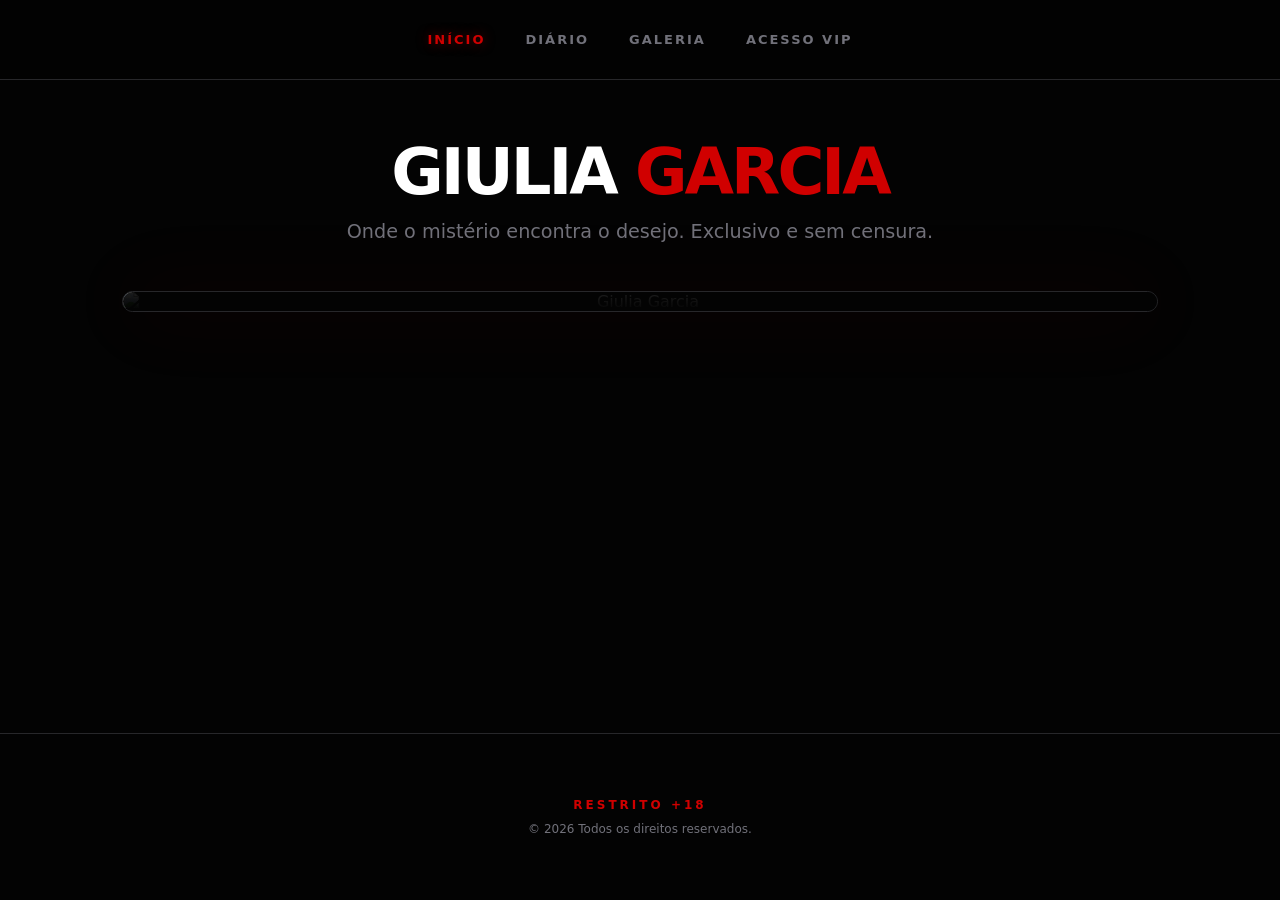
==== commit 3629980c: "feat: industrial grade deep crimson portal implementation" ====
--- a/index.html
+++ b/index.html
@@ -1,65 +1,34 @@
-<!doctype html>
+<!DOCTYPE html>
 <html lang="pt-BR">
-  <head>
-    <meta charset="UTF-8" />
-    <meta name="viewport" content="width=device-width, initial-scale=1.0" />
-    <title>Giulia Garcia | Oficial</title>
-    <link rel="stylesheet" href="style.css" />
-    <style>
-      /* Estilos específicos apenas para a estrutura desta página */
-      .media-placeholder {
-        background-color: var(--color-surface);
-        border: 1px solid var(--color-border);
-        height: 500px;
-        border-radius: 20px;
-        display: flex;
-        align-items: center;
-        justify-content: center;
-        margin-bottom: 50px;
-        overflow: hidden;
-        box-shadow: var(--shadow-card);
-      }
-
-      .media-placeholder p {
-        color: var(--color-text-secondary);
-        font-weight: 600;
-        letter-spacing: 1px;
-      }
-
-      .cta-wrapper {
-        max-width: 450px;
-        margin: 0 auto;
-      }
-    </style>
-  </head>
-  <body>
+<head>
+    <meta charset="UTF-8">
+    <meta name="viewport" content="width=device-width, initial-scale=1.0">
+    <title>Giulia Garcia | Portal Oficial</title>
+    <link rel="stylesheet" href="style.css">
+</head>
+<body>
     <nav class="navbar">
-      <a href="/" class="active">Início</a>
-      <a href="/diario">Diário</a>
-      <a href="/galeria">Galeria</a>
-      <a href="/vip">Acesso VIP</a>
+        <a href="/" class="active">Início</a>
+        <a href="/diario">Diário</a>
+        <a href="/galeria">Galeria</a>
+        <a href="/vip">Acesso VIP</a>
     </nav>
 
-    <main class="container">
-      <header>
-        <h1 class="hero-title">Bem-vindo ao meu <span>Mundo Privado</span></h1>
-        <p class="hero-subtitle">
-          Descubra o que o algoritmo não permite que eu mostre.
-        </p>
-      </header>
-
-      <section class="media-placeholder">
-        <p>[Área Reservada para Foto ou Vídeo de Capa]</p>
-      </section>
-
-      <section class="cta-wrapper">
-        <a href="/vip" class="btn btn-premium">Desbloquear Meu Acesso Agora</a>
-      </section>
+    <main class="container" style="text-align: center; padding-top: 60px;">
+        <h1 class="hero-title">GIULIA <span>GARCIA</span></h1>
+        <p class="hero-subtitle">Onde o mistério encontra o desejo. Exclusivo e sem censura.</p>
+        
+        <div style="border: 1px solid var(--clr-border); border-radius: 20px; overflow: hidden; position: relative; box-shadow: 0 0 80px rgba(208, 0, 0, 0.1);">
+            <img src="CAPA.jpg" alt="Giulia Garcia" style="width: 100%; display: block; filter: contrast(1.1);">
+            <div style="position: absolute; bottom: 0; width: 100%; padding: 60px 20px; background: linear-gradient(to top, var(--clr-bg), transparent);">
+                <a href="/vip" class="btn-cta">Garantir Acesso Total</a>
+            </div>
+        </div>
     </main>
 
-    <footer class="footer">
-      <p class="footer-warning">⚠️ Ambiente Estritamente +18</p>
-      <p>&copy; 2026 Giulia Garcia Oficial. Todos os direitos reservados.</p>
+    <footer>
+        <p style="color: var(--clr-primary); font-weight: 900; letter-spacing: 3px; font-size: 12px; margin-bottom: 10px;">RESTRITO +18</p>
+        <p style="font-size: 12px; color: var(--clr-text-dim);">&copy; 2026 Todos os direitos reservados.</p>
     </footer>
-  </body>
-</html>
+</body>
+</html>
--- a/style.css
+++ b/style.css
@@ -1,215 +1,68 @@
-/* ==========================================================================
-   1. IMPORTAÇÕES E VARIÁVEIS GLOBAIS
-   ========================================================================== */
-@import url("https://fonts.googleapis.com/css2?family=Inter:wght@400;500;600;800;900&display=swap");
+/* GIULIA GARCIA PREMIUM FRAMEWORK v3.0
+   Design System: Deep Crimson / OLED Black
+*/
 
 :root {
-  /* Paleta de Cores Premium (Dark & Gold) */
-  --color-background: #09090b;
-  --color-surface: #121214;
-  --color-surface-hover: #18181b;
+    /* Cores Primárias */
+    --clr-bg: #030303;
+    --clr-surface: #0a0a0a;
+    --clr-surface-light: #121212;
+    --clr-primary: #D00000;
+    --clr-primary-glow: rgba(208, 0, 0, 0.5);
+    
+    /* Tipografia */
+    --clr-text: #FFFFFF;
+    --clr-text-dim: #71717a;
+    --clr-border: #27272a;
 
-  --color-gold-light: #f3e5ab;
-  --color-gold-main: #d4af37;
-  --color-gold-dark: #b5952f;
-
-  --color-text-primary: #f4f4f5;
-  --color-text-secondary: #a1a1aa;
-  --color-text-muted: #52525b;
-
-  --color-border: #27272a;
-  --color-border-focus: #3f3f46;
-
-  --color-success: #10b981;
-  --color-danger: #ef4444;
-
-  /* Sombras e Efeitos */
-  --shadow-gold: 0 4px 20px rgba(212, 175, 55, 0.25);
-  --shadow-card: 0 10px 30px -10px rgba(0, 0, 0, 0.5);
-  --glass-blur: blur(12px);
+    /* Animações Bézier (Movimento Orgânico) */
+    --transition-main: all 0.5s cubic-bezier(0.16, 1, 0.3, 1);
 }
 
-/* ==========================================================================
-   2. RESET E TIPOGRAFIA BASE
-   ========================================================================== */
-* {
-  margin: 0;
-  padding: 0;
-  box-sizing: border-box;
-  font-family: "Inter", sans-serif;
+/* 1. RESET DE ALTA PERFORMANCE */
+* { margin: 0; padding: 0; box-sizing: border-box; }
+html { scroll-behavior: smooth; font-size: 16px; }
+body { 
+    background-color: var(--clr-bg); color: var(--clr-text); 
+    font-family: 'Inter', system-ui, sans-serif; -webkit-font-smoothing: antialiased;
+    display: flex; flex-direction: column; min-height: 100vh; padding-top: 80px;
 }
 
-body {
-  background-color: var(--color-background);
-  color: var(--color-text-primary);
-  line-height: 1.6;
-  padding-top: 100px; /* Compensa a navbar fixa */
-  padding-bottom: 60px;
-  -webkit-font-smoothing: antialiased;
-  -moz-osx-font-smoothing: grayscale;
-  display: flex;
-  flex-direction: column;
-  min-height: 100vh;
+/* 2. NAVBAR (GLASSMORPHISM AVANÇADO) */
+.navbar {
+    position: fixed; top: 0; width: 100%; height: 80px;
+    background: rgba(3, 3, 3, 0.8); backdrop-filter: blur(20px); -webkit-backdrop-filter: blur(20px);
+    border-bottom: 1px solid var(--clr-border); z-index: 9999;
+    display: flex; justify-content: center; align-items: center; gap: 40px;
+}
+.navbar a {
+    color: var(--clr-text-dim); text-decoration: none; font-size: 13px; font-weight: 800;
+    text-transform: uppercase; letter-spacing: 2px; transition: var(--transition-main);
+}
+.navbar a:hover, .navbar a.active { color: var(--clr-primary); text-shadow: 0 0 12px var(--clr-primary-glow); }
+
+/* 3. BOTÃO CTA (HEARTBEAT & SHIMMER) */
+.btn-cta {
+    position: relative; display: inline-flex; align-items: center; justify-content: center;
+    padding: 1.2rem 3rem; background: linear-gradient(135deg, #700000, var(--clr-primary));
+    color: #fff; text-decoration: none; font-weight: 900; text-transform: uppercase;
+    border-radius: 4px; border: 1px solid rgba(255,255,255,0.1); overflow: hidden;
+    transition: var(--transition-main); animation: heartbeat 2.5s infinite; cursor: pointer;
+}
+.btn-cta:hover { transform: scale(1.03); filter: brightness(1.2); box-shadow: 0 10px 40px var(--clr-primary-glow); }
+
+@keyframes heartbeat {
+    0% { transform: scale(1); }
+    10% { transform: scale(1.05); }
+    20% { transform: scale(1); }
+    30% { transform: scale(1.03); }
+    100% { transform: scale(1); }
 }
 
-/* ==========================================================================
-   3. NAVEGAÇÃO (GLASSMORPHISM)
-   ========================================================================== */
-.navbar {
-  position: fixed;
-  top: 0;
-  left: 0;
-  width: 100%;
-  height: 70px;
-  background: rgba(9, 9, 11, 0.85);
-  backdrop-filter: var(--glass-blur);
-  -webkit-backdrop-filter: var(--glass-blur);
-  border-bottom: 1px solid var(--color-border);
-  z-index: 1000;
-  display: flex;
-  justify-content: center;
-  align-items: center;
-  gap: 40px;
-  transition: all 0.3s ease;
-}
+/* 4. UTILITIES */
+.container { max-width: 1100px; margin: 0 auto; padding: 0 2rem; width: 100%; }
+.hero-title { font-size: 4rem; font-weight: 900; letter-spacing: -3px; margin-bottom: 1rem; line-height: 1; }
+.hero-title span { color: var(--clr-primary); }
+.hero-subtitle { color: var(--clr-text-dim); font-size: 1.2rem; margin-bottom: 3rem; }
 
-.navbar a {
-  color: var(--color-text-secondary);
-  text-decoration: none;
-  font-size: 13px;
-  font-weight: 600;
-  text-transform: uppercase;
-  letter-spacing: 1.5px;
-  transition: color 0.3s ease;
-}
-
-.navbar a:hover,
-.navbar a.active {
-  color: var(--color-text-primary);
-}
-
-/* ==========================================================================
-   4. ESTRUTURA E CONTAINERS
-   ========================================================================== */
-.container {
-  max-width: 1000px;
-  margin: 0 auto;
-  padding: 0 20px;
-  text-align: center;
-  flex: 1;
-}
-
-.container-narrow {
-  max-width: 800px;
-  margin: 0 auto;
-  padding: 0 20px;
-}
-
-/* ==========================================================================
-   5. TIPOGRAFIA DE DESTAQUE (HERO)
-   ========================================================================== */
-.hero-title {
-  font-size: 46px;
-  font-weight: 900;
-  letter-spacing: -1.5px;
-  margin-bottom: 15px;
-  line-height: 1.1;
-}
-
-.hero-title span {
-  background: linear-gradient(
-    90deg,
-    var(--color-gold-main),
-    var(--color-gold-light)
-  );
-  -webkit-background-clip: text;
-  -webkit-text-fill-color: transparent;
-}
-
-.hero-subtitle {
-  color: var(--color-text-secondary);
-  font-size: 18px;
-  margin-bottom: 50px;
-  font-weight: 400;
-}
-
-/* ==========================================================================
-   6. BOTÕES E ANIMAÇÕES
-   ========================================================================== */
-.btn {
-  display: inline-block;
-  padding: 18px 36px;
-  border-radius: 12px;
-  text-decoration: none;
-  font-weight: 800;
-  text-align: center;
-  transition: all 0.3s cubic-bezier(0.4, 0, 0.2, 1);
-  text-transform: uppercase;
-  font-size: 15px;
-  letter-spacing: 0.5px;
-  cursor: pointer;
-  width: 100%;
-}
-
-.btn-normal {
-  background-color: var(--color-border);
-  color: var(--color-text-primary);
-  border: 1px solid var(--color-border-focus);
-}
-
-.btn-normal:hover {
-  background-color: var(--color-border-focus);
-}
-
-/* Animação Shimmer Ouro Avançada */
-@keyframes shimmerGold {
-  0% {
-    background-position: 200% center;
-  }
-  100% {
-    background-position: -200% center;
-  }
-}
-
-.btn-premium {
-  background: linear-gradient(
-    90deg,
-    var(--color-gold-main) 0%,
-    var(--color-gold-light) 50%,
-    var(--color-gold-main) 100%
-  );
-  background-size: 200% auto;
-  color: #000000;
-  border: none;
-  box-shadow: var(--shadow-gold);
-  animation: shimmerGold 4s linear infinite;
-}
-
-.btn-premium:hover {
-  transform: translateY(-2px);
-  box-shadow: 0 6px 25px rgba(212, 175, 55, 0.4);
-}
-
-/* ==========================================================================
-   7. RODAPÉ (FOOTER)
-   ========================================================================== */
-.footer {
-  text-align: center;
-  padding: 40px 20px;
-  margin-top: 80px;
-  border-top: 1px solid var(--color-border);
-  background-color: var(--color-surface);
-}
-
-.footer p {
-  color: var(--color-text-secondary);
-  font-size: 13px;
-  margin-bottom: 8px;
-}
-
-.footer-warning {
-  color: var(--color-gold-main);
-  font-weight: 800;
-  text-transform: uppercase;
-  letter-spacing: 1px;
-}
+footer { padding: 4rem 2rem; border-top: 1px solid var(--clr-border); text-align: center; margin-top: auto; }
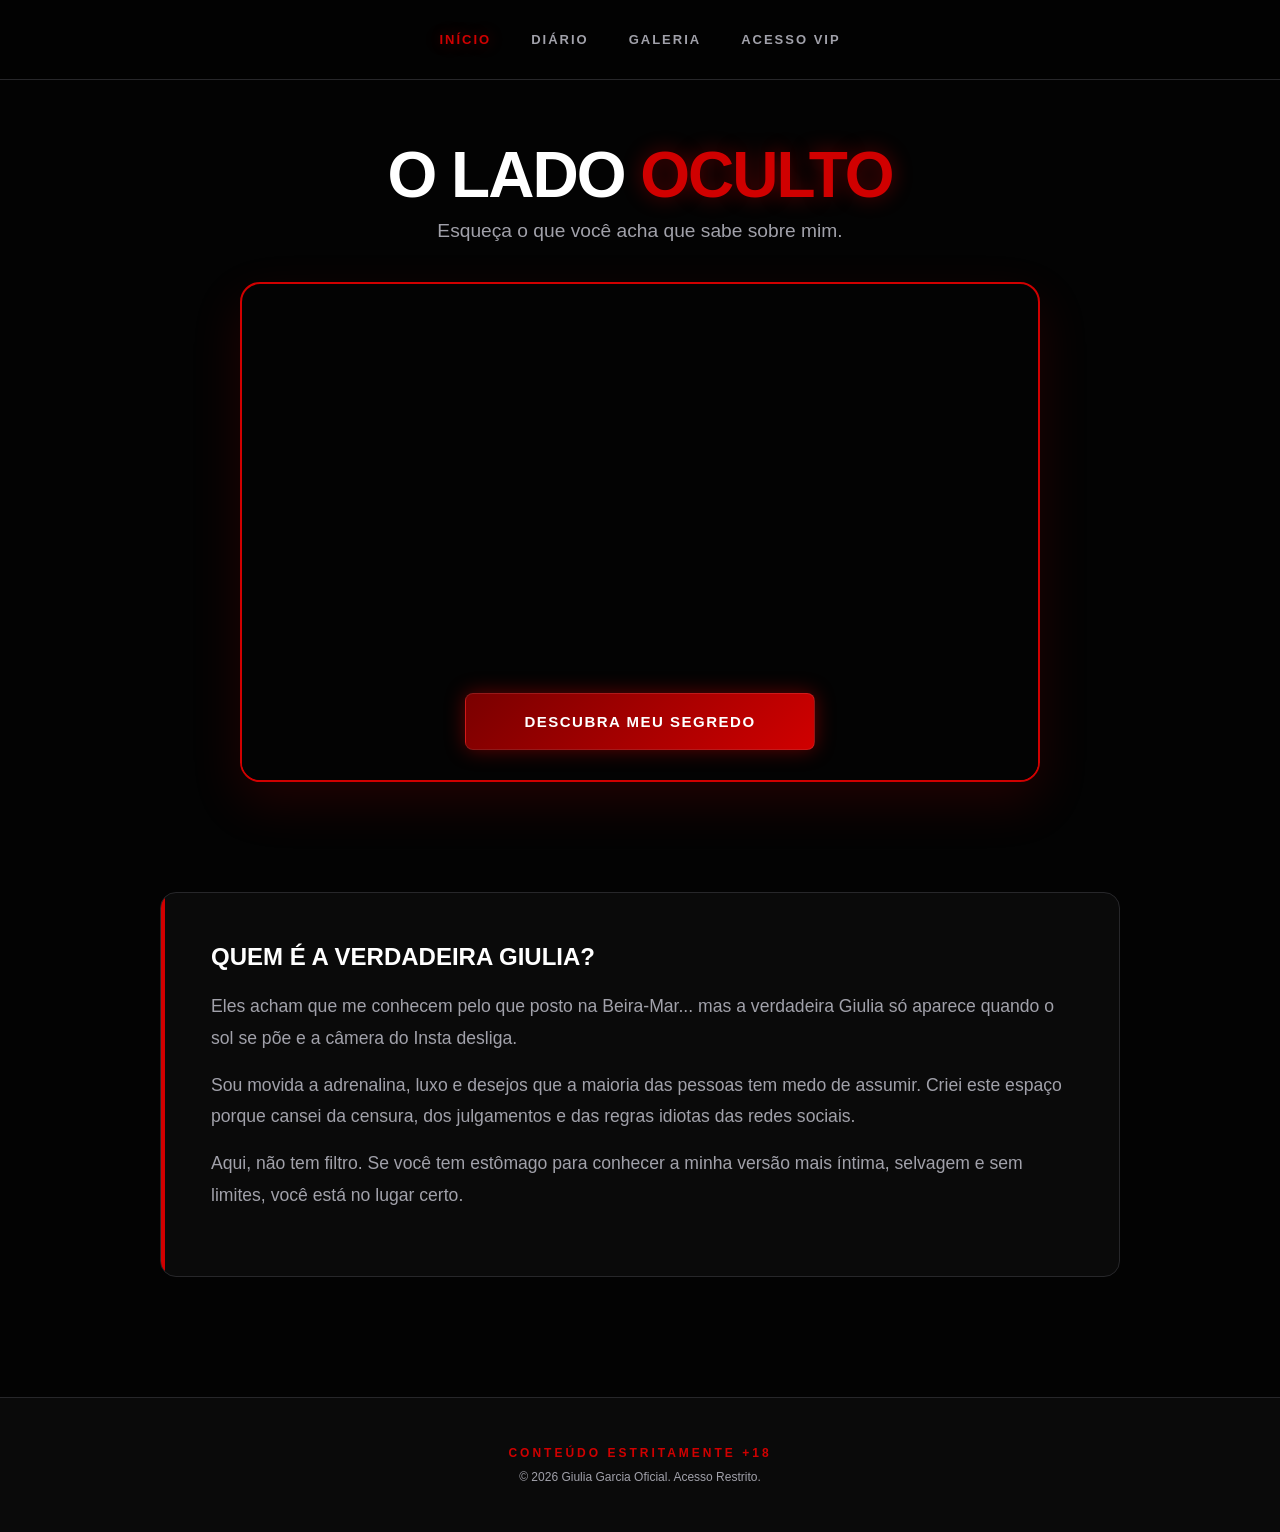
==== commit 6b044576: "feat: implementa framework carmesim definitivo, lore e galeria dinamica" ====
--- a/index.html
+++ b/index.html
@@ -5,6 +5,29 @@
     <meta name="viewport" content="width=device-width, initial-scale=1.0">
     <title>Giulia Garcia | Portal Oficial</title>
     <link rel="stylesheet" href="style.css">
+    <style>
+        .hero-section { padding: 60px 0; text-align: center; }
+        .hero-image-wrapper {
+            max-width: 800px; margin: 0 auto 50px; border-radius: 20px;
+            border: 2px solid var(--clr-primary); overflow: hidden; position: relative;
+            box-shadow: 0 20px 50px rgba(208, 0, 0, 0.15); height: 500px;
+            background: url('SUA_FOTO_AQUI.jpg') center/cover; /* <- INSIRA A FOTO AQUI */
+        }
+        .hero-overlay {
+            position: absolute; bottom: 0; left: 0; width: 100%; padding: 60px 20px 30px;
+            background: linear-gradient(to top, var(--clr-bg) 10%, transparent); display: flex; justify-content: center;
+        }
+
+        /* LORE SECTION */
+        .lore-section {
+            background: var(--clr-surface); padding: 50px; border-radius: 16px;
+            border: 1px solid var(--clr-border); text-align: left; margin-bottom: 60px;
+            position: relative; overflow: hidden;
+        }
+        .lore-section::before { content: ''; position: absolute; top: 0; left: 0; width: 4px; height: 100%; background: var(--clr-primary); }
+        .lore-title { font-size: 1.5rem; font-weight: 900; color: var(--clr-text-main); margin-bottom: 20px; text-transform: uppercase; }
+        .lore-text { font-size: 1.1rem; line-height: 1.8; color: var(--clr-text-dim); margin-bottom: 15px; }
+    </style>
 </head>
 <body>
     <nav class="navbar">
@@ -14,21 +37,29 @@
         <a href="/vip">Acesso VIP</a>
     </nav>
 
-    <main class="container" style="text-align: center; padding-top: 60px;">
-        <h1 class="hero-title">GIULIA <span>GARCIA</span></h1>
-        <p class="hero-subtitle">Onde o mistério encontra o desejo. Exclusivo e sem censura.</p>
-        
-        <div style="border: 1px solid var(--clr-border); border-radius: 20px; overflow: hidden; position: relative; box-shadow: 0 0 80px rgba(208, 0, 0, 0.1);">
-            <img src="CAPA.jpg" alt="Giulia Garcia" style="width: 100%; display: block; filter: contrast(1.1);">
-            <div style="position: absolute; bottom: 0; width: 100%; padding: 60px 20px; background: linear-gradient(to top, var(--clr-bg), transparent);">
-                <a href="/vip" class="btn-cta">Garantir Acesso Total</a>
+    <main class="container">
+        <section class="hero-section">
+            <h1 class="hero-title">O Lado <span>Oculto</span></h1>
+            <p style="color: var(--clr-text-dim); font-size: 1.2rem; margin-bottom: 40px;">Esqueça o que você acha que sabe sobre mim.</p>
+            
+            <div class="hero-image-wrapper">
+                <div class="hero-overlay">
+                    <a href="/vip" class="btn-cta btn-cta--red" style="max-width: 350px;">Descubra Meu Segredo</a>
+                </div>
             </div>
-        </div>
+        </section>
+
+        <section class="lore-section">
+            <h2 class="lore-title">Quem é a verdadeira Giulia?</h2>
+            <p class="lore-text">Eles acham que me conhecem pelo que posto na Beira-Mar... mas a verdadeira Giulia só aparece quando o sol se põe e a câmera do Insta desliga.</p>
+            <p class="lore-text">Sou movida a adrenalina, luxo e desejos que a maioria das pessoas tem medo de assumir. Criei este espaço porque cansei da censura, dos julgamentos e das regras idiotas das redes sociais.</p>
+            <p class="lore-text">Aqui, não tem filtro. Se você tem estômago para conhecer a minha versão mais íntima, selvagem e sem limites, você está no lugar certo.</p>
+        </section>
     </main>
 
     <footer>
-        <p style="color: var(--clr-primary); font-weight: 900; letter-spacing: 3px; font-size: 12px; margin-bottom: 10px;">RESTRITO +18</p>
-        <p style="font-size: 12px; color: var(--clr-text-dim);">&copy; 2026 Todos os direitos reservados.</p>
+        <p class="footer-tag">CONTEÚDO ESTRITAMENTE +18</p>
+        <p style="color: var(--clr-text-dim); font-size: 12px;">&copy; 2026 Giulia Garcia Oficial. Acesso Restrito.</p>
     </footer>
 </body>
 </html>
--- a/style.css
+++ b/style.css
@@ -1,68 +1,75 @@
-/* GIULIA GARCIA PREMIUM FRAMEWORK v3.0
-   Design System: Deep Crimson / OLED Black
-*/
+/* GIULIA GARCIA - DARK CRIMSON ARCHITECTURE */
 
 :root {
-    /* Cores Primárias */
+    /* Paleta Carmesim & OLED Black */
     --clr-bg: #030303;
     --clr-surface: #0a0a0a;
-    --clr-surface-light: #121212;
+    --clr-surface-light: #141414;
+    
     --clr-primary: #D00000;
-    --clr-primary-glow: rgba(208, 0, 0, 0.5);
+    --clr-primary-glow: rgba(208, 0, 0, 0.45);
+    --clr-primary-dark: #7a0000;
     
-    /* Tipografia */
-    --clr-text: #FFFFFF;
-    --clr-text-dim: #71717a;
+    --clr-text-main: #FFFFFF;
+    --clr-text-dim: #a1a1aa;
     --clr-border: #27272a;
 
-    /* Animações Bézier (Movimento Orgânico) */
-    --transition-main: all 0.5s cubic-bezier(0.16, 1, 0.3, 1);
+    --transition-smooth: all 0.4s cubic-bezier(0.25, 1, 0.5, 1);
 }
 
-/* 1. RESET DE ALTA PERFORMANCE */
+/* 1. RESET E TIPOGRAFIA BASE */
 * { margin: 0; padding: 0; box-sizing: border-box; }
 html { scroll-behavior: smooth; font-size: 16px; }
 body { 
-    background-color: var(--clr-bg); color: var(--clr-text); 
-    font-family: 'Inter', system-ui, sans-serif; -webkit-font-smoothing: antialiased;
+    background-color: var(--clr-bg); color: var(--clr-text-main); 
+    font-family: 'Inter', -apple-system, sans-serif; -webkit-font-smoothing: antialiased;
     display: flex; flex-direction: column; min-height: 100vh; padding-top: 80px;
 }
 
-/* 2. NAVBAR (GLASSMORPHISM AVANÇADO) */
+/* 2. NAVEGAÇÃO GLASSMORPHISM */
 .navbar {
-    position: fixed; top: 0; width: 100%; height: 80px;
-    background: rgba(3, 3, 3, 0.8); backdrop-filter: blur(20px); -webkit-backdrop-filter: blur(20px);
+    position: fixed; top: 0; left: 0; width: 100%; height: 80px;
+    background: rgba(3, 3, 3, 0.85); backdrop-filter: blur(15px); -webkit-backdrop-filter: blur(15px);
     border-bottom: 1px solid var(--clr-border); z-index: 9999;
     display: flex; justify-content: center; align-items: center; gap: 40px;
 }
 .navbar a {
     color: var(--clr-text-dim); text-decoration: none; font-size: 13px; font-weight: 800;
-    text-transform: uppercase; letter-spacing: 2px; transition: var(--transition-main);
+    text-transform: uppercase; letter-spacing: 2px; transition: var(--transition-smooth);
 }
-.navbar a:hover, .navbar a.active { color: var(--clr-primary); text-shadow: 0 0 12px var(--clr-primary-glow); }
+.navbar a:hover, .navbar a.active { color: var(--clr-primary); text-shadow: 0 0 15px var(--clr-primary-glow); }
 
-/* 3. BOTÃO CTA (HEARTBEAT & SHIMMER) */
+/* 3. BOTÕES DE ALTA CONVERSÃO (PULSE CARMESIM) */
 .btn-cta {
-    position: relative; display: inline-flex; align-items: center; justify-content: center;
-    padding: 1.2rem 3rem; background: linear-gradient(135deg, #700000, var(--clr-primary));
-    color: #fff; text-decoration: none; font-weight: 900; text-transform: uppercase;
-    border-radius: 4px; border: 1px solid rgba(255,255,255,0.1); overflow: hidden;
-    transition: var(--transition-main); animation: heartbeat 2.5s infinite; cursor: pointer;
-}
-.btn-cta:hover { transform: scale(1.03); filter: brightness(1.2); box-shadow: 0 10px 40px var(--clr-primary-glow); }
-
-@keyframes heartbeat {
-    0% { transform: scale(1); }
-    10% { transform: scale(1.05); }
-    20% { transform: scale(1); }
-    30% { transform: scale(1.03); }
-    100% { transform: scale(1); }
+    display: inline-flex; align-items: center; justify-content: center; width: 100%;
+    padding: 1.2rem; border-radius: 8px; font-weight: 900; text-transform: uppercase;
+    letter-spacing: 1.5px; font-size: 15px; text-decoration: none; border: none; cursor: pointer;
+    transition: var(--transition-smooth);
 }
 
-/* 4. UTILITIES */
-.container { max-width: 1100px; margin: 0 auto; padding: 0 2rem; width: 100%; }
-.hero-title { font-size: 4rem; font-weight: 900; letter-spacing: -3px; margin-bottom: 1rem; line-height: 1; }
-.hero-title span { color: var(--clr-primary); }
-.hero-subtitle { color: var(--clr-text-dim); font-size: 1.2rem; margin-bottom: 3rem; }
+.btn-cta--red {
+    background: linear-gradient(135deg, var(--clr-primary-dark), var(--clr-primary));
+    color: #fff; box-shadow: 0 0 20px var(--clr-primary-glow);
+    animation: pulseCarmesim 2.5s infinite; border: 1px solid rgba(255,255,255,0.1);
+}
+.btn-cta--red:hover { transform: translateY(-3px) scale(1.02); filter: brightness(1.2); }
 
-footer { padding: 4rem 2rem; border-top: 1px solid var(--clr-border); text-align: center; margin-top: auto; }+.btn-cta--ghost {
+    background: transparent; color: var(--clr-text-main); border: 1px solid var(--clr-border);
+}
+.btn-cta--ghost:hover { background: var(--clr-surface-light); border-color: var(--clr-text-dim); }
+
+@keyframes pulseCarmesim {
+    0% { box-shadow: 0 0 0 0 rgba(208, 0, 0, 0.5); }
+    70% { box-shadow: 0 0 0 15px rgba(208, 0, 0, 0); }
+    100% { box-shadow: 0 0 0 0 rgba(208, 0, 0, 0); }
+}
+
+/* 4. COMPONENTES GLOBAIS */
+.container { max-width: 1000px; margin: 0 auto; padding: 0 20px; flex: 1; }
+.hero-title { font-size: 4rem; font-weight: 900; letter-spacing: -2px; margin-bottom: 10px; line-height: 1.1; text-transform: uppercase; }
+.hero-title span { color: var(--clr-primary); text-shadow: 0 0 20px var(--clr-primary-glow); }
+
+/* FOOTER */
+footer { padding: 3rem 2rem; border-top: 1px solid var(--clr-border); text-align: center; margin-top: 60px; background: var(--clr-surface); }
+.footer-tag { color: var(--clr-primary); font-weight: 900; letter-spacing: 3px; font-size: 12px; margin-bottom: 10px; }
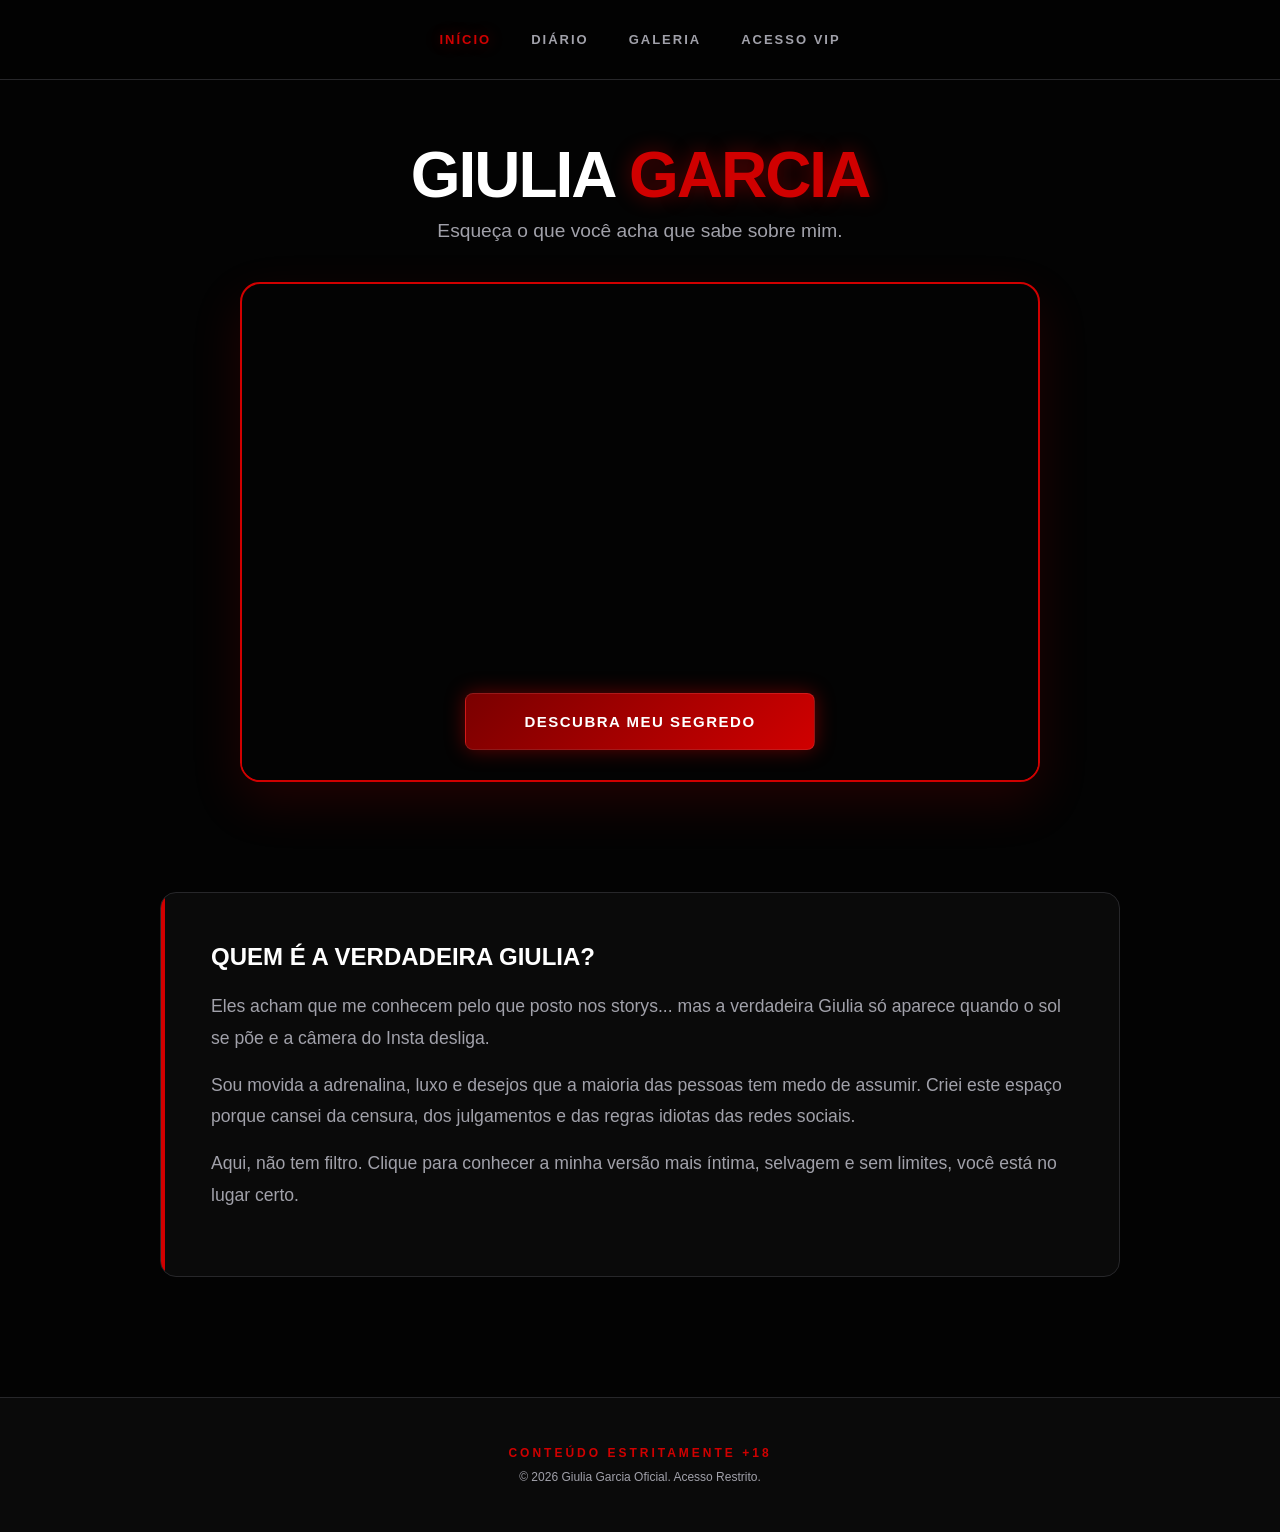
==== commit 6a17716d: "fix: ajuste de enquadramento de imagem cover para contain na home e galeria" ====
--- a/index.html
+++ b/index.html
@@ -1,65 +1,130 @@
-<!DOCTYPE html>
+<!doctype html>
 <html lang="pt-BR">
-<head>
-    <meta charset="UTF-8">
-    <meta name="viewport" content="width=device-width, initial-scale=1.0">
+  <head>
+    <meta charset="UTF-8" />
+    <meta name="viewport" content="width=device-width, initial-scale=1.0" />
     <title>Giulia Garcia | Portal Oficial</title>
-    <link rel="stylesheet" href="style.css">
+    <link rel="stylesheet" href="style.css" />
     <style>
-        .hero-section { padding: 60px 0; text-align: center; }
-        .hero-image-wrapper {
-            max-width: 800px; margin: 0 auto 50px; border-radius: 20px;
-            border: 2px solid var(--clr-primary); overflow: hidden; position: relative;
-            box-shadow: 0 20px 50px rgba(208, 0, 0, 0.15); height: 500px;
-            background: url('SUA_FOTO_AQUI.jpg') center/cover; /* <- INSIRA A FOTO AQUI */
-        }
-        .hero-overlay {
-            position: absolute; bottom: 0; left: 0; width: 100%; padding: 60px 20px 30px;
-            background: linear-gradient(to top, var(--clr-bg) 10%, transparent); display: flex; justify-content: center;
-        }
+      .hero-section {
+        padding: 60px 0;
+        text-align: center;
+      }
+      .hero-image-wrapper {
+        max-width: 800px;
+        margin: 0 auto 50px;
+        border-radius: 20px;
+        border: 2px solid var(--clr-primary);
+        overflow: hidden;
+        position: relative;
+        box-shadow: 0 20px 50px rgba(208, 0, 0, 0.15);
+        height: 500px;
+        background-color: var(--clr-bg);
+        background-image: url("https://cdn3.mage.space/temp/30d/creations/Q6MmyA06HxWpTsEqrOz7yv4e9qk2/image/6a7c17280c283adba0ce4e674d2f832f.jpg"); /* <- INSIRA O LINK DA SUA FOTO AQUI */
+        background-position: center;
+        background-size: contain;
+        background-repeat: no-repeat;
+      }
+      .hero-overlay {
+        position: absolute;
+        bottom: 0;
+        left: 0;
+        width: 100%;
+        padding: 60px 20px 30px;
+        background: linear-gradient(to top, var(--clr-bg) 10%, transparent);
+        display: flex;
+        justify-content: center;
+      }
 
-        /* LORE SECTION */
-        .lore-section {
-            background: var(--clr-surface); padding: 50px; border-radius: 16px;
-            border: 1px solid var(--clr-border); text-align: left; margin-bottom: 60px;
-            position: relative; overflow: hidden;
-        }
-        .lore-section::before { content: ''; position: absolute; top: 0; left: 0; width: 4px; height: 100%; background: var(--clr-primary); }
-        .lore-title { font-size: 1.5rem; font-weight: 900; color: var(--clr-text-main); margin-bottom: 20px; text-transform: uppercase; }
-        .lore-text { font-size: 1.1rem; line-height: 1.8; color: var(--clr-text-dim); margin-bottom: 15px; }
+      /* LORE SECTION */
+      .lore-section {
+        background: var(--clr-surface);
+        padding: 50px;
+        border-radius: 16px;
+        border: 1px solid var(--clr-border);
+        text-align: left;
+        margin-bottom: 60px;
+        position: relative;
+        overflow: hidden;
+      }
+      .lore-section::before {
+        content: "";
+        position: absolute;
+        top: 0;
+        left: 0;
+        width: 4px;
+        height: 100%;
+        background: var(--clr-primary);
+      }
+      .lore-title {
+        font-size: 1.5rem;
+        font-weight: 900;
+        color: var(--clr-text-main);
+        margin-bottom: 20px;
+        text-transform: uppercase;
+      }
+      .lore-text {
+        font-size: 1.1rem;
+        line-height: 1.8;
+        color: var(--clr-text-dim);
+        margin-bottom: 15px;
+      }
     </style>
-</head>
-<body>
+  </head>
+  <body>
     <nav class="navbar">
-        <a href="/" class="active">Início</a>
-        <a href="/diario">Diário</a>
-        <a href="/galeria">Galeria</a>
-        <a href="/vip">Acesso VIP</a>
+      <a href="/" class="active">Início</a>
+      <a href="/diario">Diário</a>
+      <a href="/galeria">Galeria</a>
+      <a href="/vip">Acesso VIP</a>
     </nav>
 
     <main class="container">
-        <section class="hero-section">
-            <h1 class="hero-title">O Lado <span>Oculto</span></h1>
-            <p style="color: var(--clr-text-dim); font-size: 1.2rem; margin-bottom: 40px;">Esqueça o que você acha que sabe sobre mim.</p>
-            
-            <div class="hero-image-wrapper">
-                <div class="hero-overlay">
-                    <a href="/vip" class="btn-cta btn-cta--red" style="max-width: 350px;">Descubra Meu Segredo</a>
-                </div>
-            </div>
-        </section>
+      <section class="hero-section">
+        <h1 class="hero-title">GIULIA <span>GARCIA</span></h1>
+        <p
+          style="
+            color: var(--clr-text-dim);
+            font-size: 1.2rem;
+            margin-bottom: 40px;
+          "
+        >
+          Esqueça o que você acha que sabe sobre mim.
+        </p>
 
-        <section class="lore-section">
-            <h2 class="lore-title">Quem é a verdadeira Giulia?</h2>
-            <p class="lore-text">Eles acham que me conhecem pelo que posto na Beira-Mar... mas a verdadeira Giulia só aparece quando o sol se põe e a câmera do Insta desliga.</p>
-            <p class="lore-text">Sou movida a adrenalina, luxo e desejos que a maioria das pessoas tem medo de assumir. Criei este espaço porque cansei da censura, dos julgamentos e das regras idiotas das redes sociais.</p>
-            <p class="lore-text">Aqui, não tem filtro. Se você tem estômago para conhecer a minha versão mais íntima, selvagem e sem limites, você está no lugar certo.</p>
-        </section>
+        <div class="hero-image-wrapper">
+          <div class="hero-overlay">
+            <a href="/vip" class="btn-cta btn-cta--red" style="max-width: 350px"
+              >Descubra Meu Segredo</a
+            >
+          </div>
+        </div>
+      </section>
+
+      <section class="lore-section">
+        <h2 class="lore-title">Quem é a verdadeira Giulia?</h2>
+        <p class="lore-text">
+          Eles acham que me conhecem pelo que posto nos storys... mas a
+          verdadeira Giulia só aparece quando o sol se põe e a câmera do Insta
+          desliga.
+        </p>
+        <p class="lore-text">
+          Sou movida a adrenalina, luxo e desejos que a maioria das pessoas tem
+          medo de assumir. Criei este espaço porque cansei da censura, dos
+          julgamentos e das regras idiotas das redes sociais.
+        </p>
+        <p class="lore-text">
+          Aqui, não tem filtro. Clique para conhecer a minha versão mais íntima,
+          selvagem e sem limites, você está no lugar certo.
+        </p>
+      </section>
     </main>
 
     <footer>
-        <p class="footer-tag">CONTEÚDO ESTRITAMENTE +18</p>
-        <p style="color: var(--clr-text-dim); font-size: 12px;">&copy; 2026 Giulia Garcia Oficial. Acesso Restrito.</p>
+      <p class="footer-tag">CONTEÚDO ESTRITAMENTE +18</p>
+      <p style="color: var(--clr-text-dim); font-size: 12px">
+        &copy; 2026 Giulia Garcia Oficial. Acesso Restrito.
+      </p>
     </footer>
-</body>
-</html>+  </body>
+</html>
--- a/style.css
+++ b/style.css
@@ -1,75 +1,166 @@
 /* GIULIA GARCIA - DARK CRIMSON ARCHITECTURE */
 
 :root {
-    /* Paleta Carmesim & OLED Black */
-    --clr-bg: #030303;
-    --clr-surface: #0a0a0a;
-    --clr-surface-light: #141414;
-    
-    --clr-primary: #D00000;
-    --clr-primary-glow: rgba(208, 0, 0, 0.45);
-    --clr-primary-dark: #7a0000;
-    
-    --clr-text-main: #FFFFFF;
-    --clr-text-dim: #a1a1aa;
-    --clr-border: #27272a;
+  /* Paleta Carmesim & OLED Black */
+  --clr-bg: #030303;
+  --clr-surface: #0a0a0a;
+  --clr-surface-light: #141414;
 
-    --transition-smooth: all 0.4s cubic-bezier(0.25, 1, 0.5, 1);
+  --clr-primary: #d00000;
+  --clr-primary-glow: rgba(208, 0, 0, 0.45);
+  --clr-primary-dark: #7a0000;
+
+  --clr-text-main: #ffffff;
+  --clr-text-dim: #a1a1aa;
+  --clr-border: #27272a;
+
+  --transition-smooth: all 0.4s cubic-bezier(0.25, 1, 0.5, 1);
 }
 
 /* 1. RESET E TIPOGRAFIA BASE */
-* { margin: 0; padding: 0; box-sizing: border-box; }
-html { scroll-behavior: smooth; font-size: 16px; }
-body { 
-    background-color: var(--clr-bg); color: var(--clr-text-main); 
-    font-family: 'Inter', -apple-system, sans-serif; -webkit-font-smoothing: antialiased;
-    display: flex; flex-direction: column; min-height: 100vh; padding-top: 80px;
+* {
+  margin: 0;
+  padding: 0;
+  box-sizing: border-box;
+}
+html {
+  scroll-behavior: smooth;
+  font-size: 16px;
+}
+body {
+  background-color: var(--clr-bg);
+  color: var(--clr-text-main);
+  font-family:
+    "Inter",
+    -apple-system,
+    sans-serif;
+  -webkit-font-smoothing: antialiased;
+  display: flex;
+  flex-direction: column;
+  min-height: 100vh;
+  padding-top: 80px;
 }
 
 /* 2. NAVEGAÇÃO GLASSMORPHISM */
 .navbar {
-    position: fixed; top: 0; left: 0; width: 100%; height: 80px;
-    background: rgba(3, 3, 3, 0.85); backdrop-filter: blur(15px); -webkit-backdrop-filter: blur(15px);
-    border-bottom: 1px solid var(--clr-border); z-index: 9999;
-    display: flex; justify-content: center; align-items: center; gap: 40px;
+  position: fixed;
+  top: 0;
+  left: 0;
+  width: 100%;
+  height: 80px;
+  background: rgba(3, 3, 3, 0.85);
+  backdrop-filter: blur(15px);
+  -webkit-backdrop-filter: blur(15px);
+  border-bottom: 1px solid var(--clr-border);
+  z-index: 9999;
+  display: flex;
+  justify-content: center;
+  align-items: center;
+  gap: 40px;
 }
 .navbar a {
-    color: var(--clr-text-dim); text-decoration: none; font-size: 13px; font-weight: 800;
-    text-transform: uppercase; letter-spacing: 2px; transition: var(--transition-smooth);
+  color: var(--clr-text-dim);
+  text-decoration: none;
+  font-size: 13px;
+  font-weight: 800;
+  text-transform: uppercase;
+  letter-spacing: 2px;
+  transition: var(--transition-smooth);
 }
-.navbar a:hover, .navbar a.active { color: var(--clr-primary); text-shadow: 0 0 15px var(--clr-primary-glow); }
+.navbar a:hover,
+.navbar a.active {
+  color: var(--clr-primary);
+  text-shadow: 0 0 15px var(--clr-primary-glow);
+}
 
 /* 3. BOTÕES DE ALTA CONVERSÃO (PULSE CARMESIM) */
 .btn-cta {
-    display: inline-flex; align-items: center; justify-content: center; width: 100%;
-    padding: 1.2rem; border-radius: 8px; font-weight: 900; text-transform: uppercase;
-    letter-spacing: 1.5px; font-size: 15px; text-decoration: none; border: none; cursor: pointer;
-    transition: var(--transition-smooth);
+  display: inline-flex;
+  align-items: center;
+  justify-content: center;
+  width: 100%;
+  padding: 1.2rem;
+  border-radius: 8px;
+  font-weight: 900;
+  text-transform: uppercase;
+  letter-spacing: 1.5px;
+  font-size: 15px;
+  text-decoration: none;
+  border: none;
+  cursor: pointer;
+  transition: var(--transition-smooth);
 }
 
 .btn-cta--red {
-    background: linear-gradient(135deg, var(--clr-primary-dark), var(--clr-primary));
-    color: #fff; box-shadow: 0 0 20px var(--clr-primary-glow);
-    animation: pulseCarmesim 2.5s infinite; border: 1px solid rgba(255,255,255,0.1);
+  background: linear-gradient(
+    135deg,
+    var(--clr-primary-dark),
+    var(--clr-primary)
+  );
+  color: #fff;
+  box-shadow: 0 0 20px var(--clr-primary-glow);
+  animation: pulseCarmesim 2.5s infinite;
+  border: 1px solid rgba(255, 255, 255, 0.1);
 }
-.btn-cta--red:hover { transform: translateY(-3px) scale(1.02); filter: brightness(1.2); }
+.btn-cta--red:hover {
+  transform: translateY(-3px) scale(1.02);
+  filter: brightness(1.2);
+}
 
 .btn-cta--ghost {
-    background: transparent; color: var(--clr-text-main); border: 1px solid var(--clr-border);
+  background: transparent;
+  color: var(--clr-text-main);
+  border: 1px solid var(--clr-border);
 }
-.btn-cta--ghost:hover { background: var(--clr-surface-light); border-color: var(--clr-text-dim); }
+.btn-cta--ghost:hover {
+  background: var(--clr-surface-light);
+  border-color: var(--clr-text-dim);
+}
 
 @keyframes pulseCarmesim {
-    0% { box-shadow: 0 0 0 0 rgba(208, 0, 0, 0.5); }
-    70% { box-shadow: 0 0 0 15px rgba(208, 0, 0, 0); }
-    100% { box-shadow: 0 0 0 0 rgba(208, 0, 0, 0); }
+  0% {
+    box-shadow: 0 0 0 0 rgba(208, 0, 0, 0.5);
+  }
+  70% {
+    box-shadow: 0 0 0 15px rgba(208, 0, 0, 0);
+  }
+  100% {
+    box-shadow: 0 0 0 0 rgba(208, 0, 0, 0);
+  }
 }
 
 /* 4. COMPONENTES GLOBAIS */
-.container { max-width: 1000px; margin: 0 auto; padding: 0 20px; flex: 1; }
-.hero-title { font-size: 4rem; font-weight: 900; letter-spacing: -2px; margin-bottom: 10px; line-height: 1.1; text-transform: uppercase; }
-.hero-title span { color: var(--clr-primary); text-shadow: 0 0 20px var(--clr-primary-glow); }
+.container {
+  max-width: 1000px;
+  margin: 0 auto;
+  padding: 0 20px;
+  flex: 1;
+}
+.hero-title {
+  font-size: 4rem;
+  font-weight: 900;
+  letter-spacing: -2px;
+  margin-bottom: 10px;
+  line-height: 1.1;
+  text-transform: uppercase;
+}
+.hero-title span {
+  color: var(--clr-primary);
+  text-shadow: 0 0 20px var(--clr-primary-glow);
+}
 
 /* FOOTER */
-footer { padding: 3rem 2rem; border-top: 1px solid var(--clr-border); text-align: center; margin-top: 60px; background: var(--clr-surface); }
-.footer-tag { color: var(--clr-primary); font-weight: 900; letter-spacing: 3px; font-size: 12px; margin-bottom: 10px; }+footer {
+  padding: 3rem 2rem;
+  border-top: 1px solid var(--clr-border);
+  text-align: center;
+  margin-top: 60px;
+  background: var(--clr-surface);
+}
+.footer-tag {
+  color: var(--clr-primary);
+  font-weight: 900;
+  letter-spacing: 3px;
+  font-size: 12px;
+  margin-bottom: 10px;
+}
